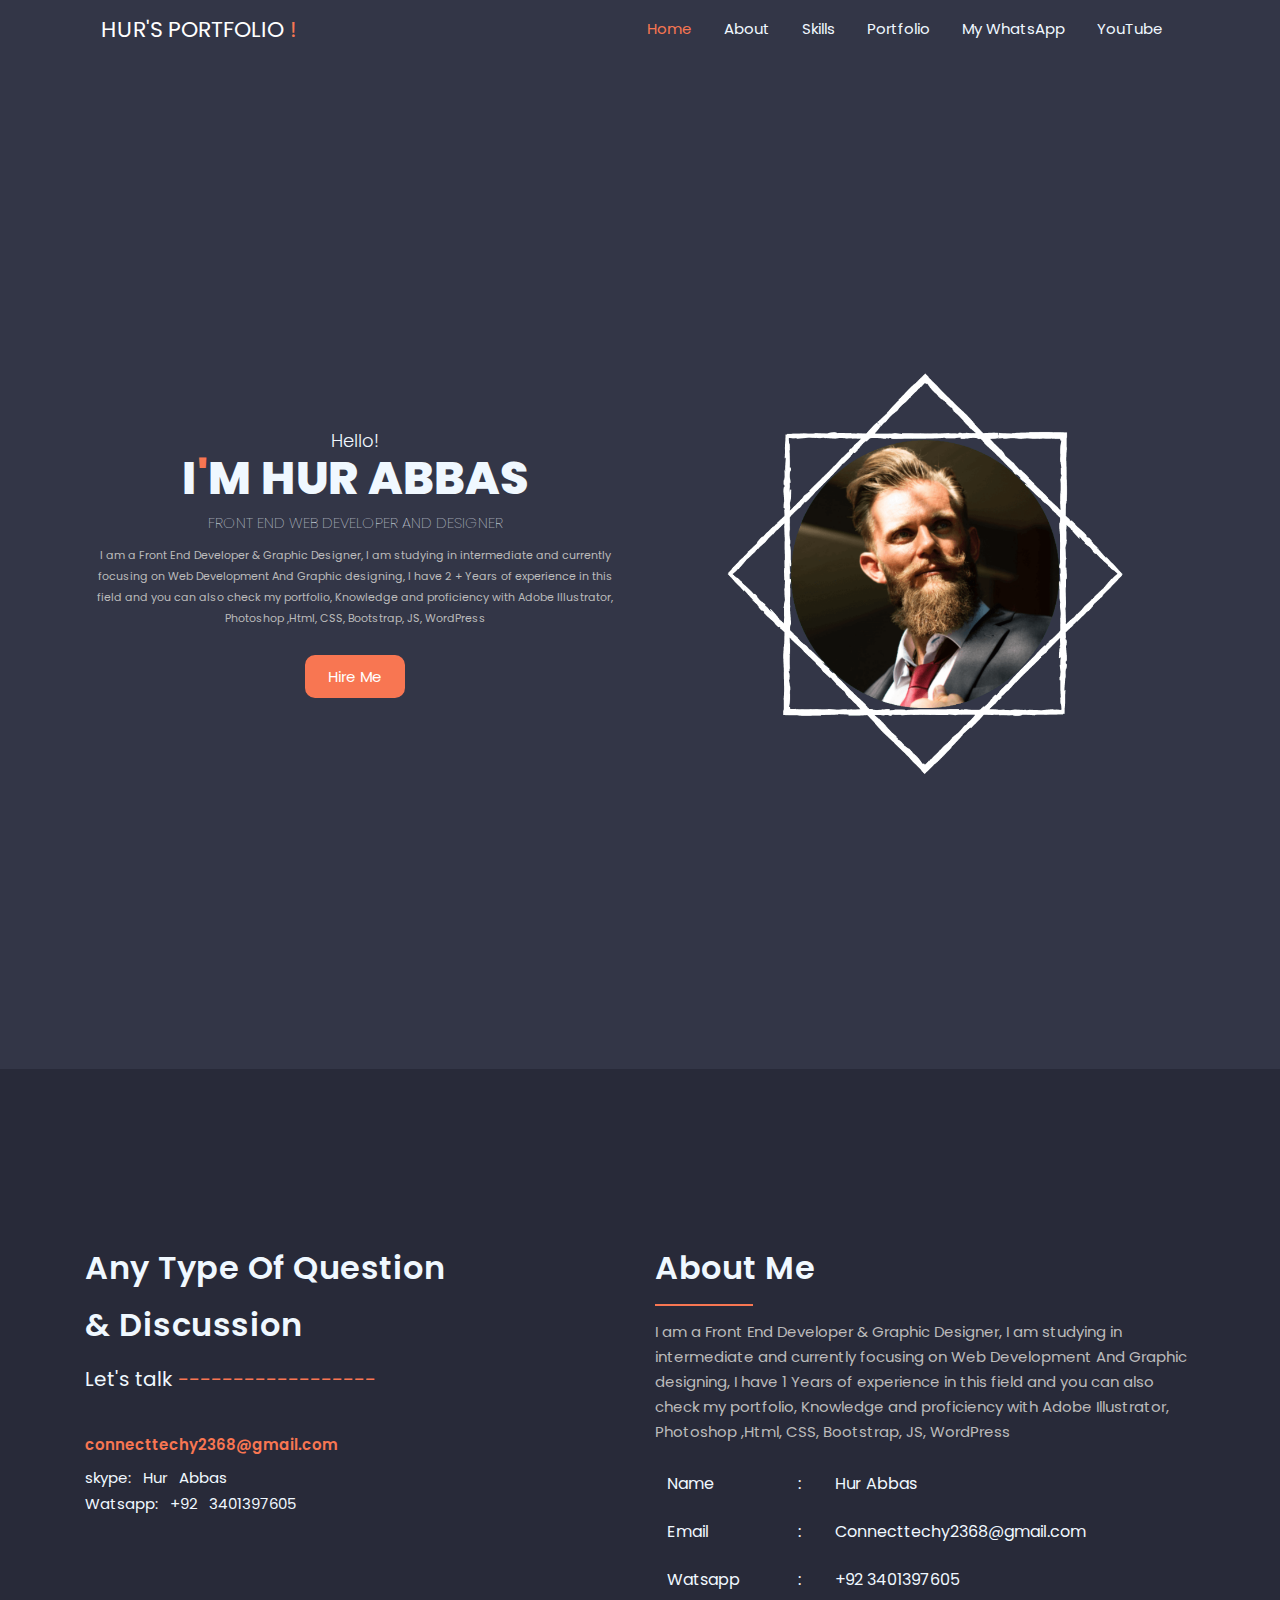
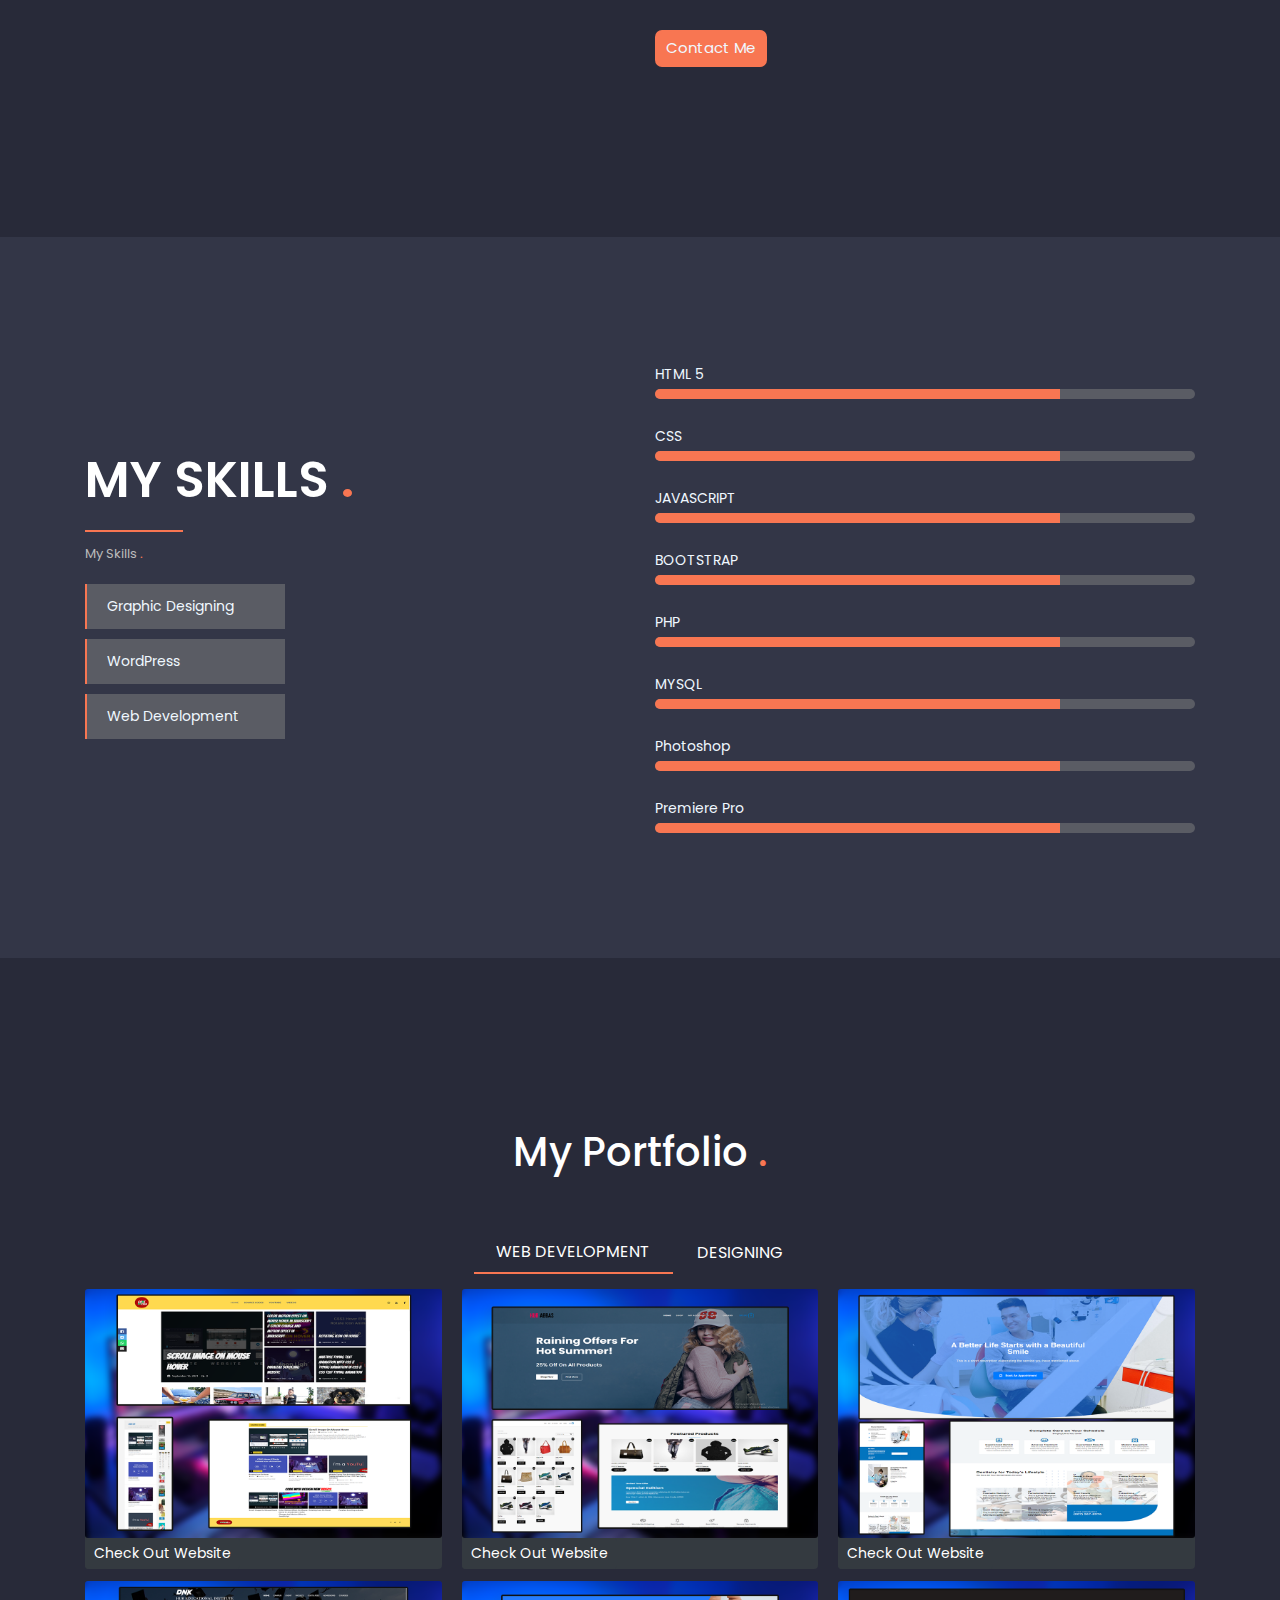
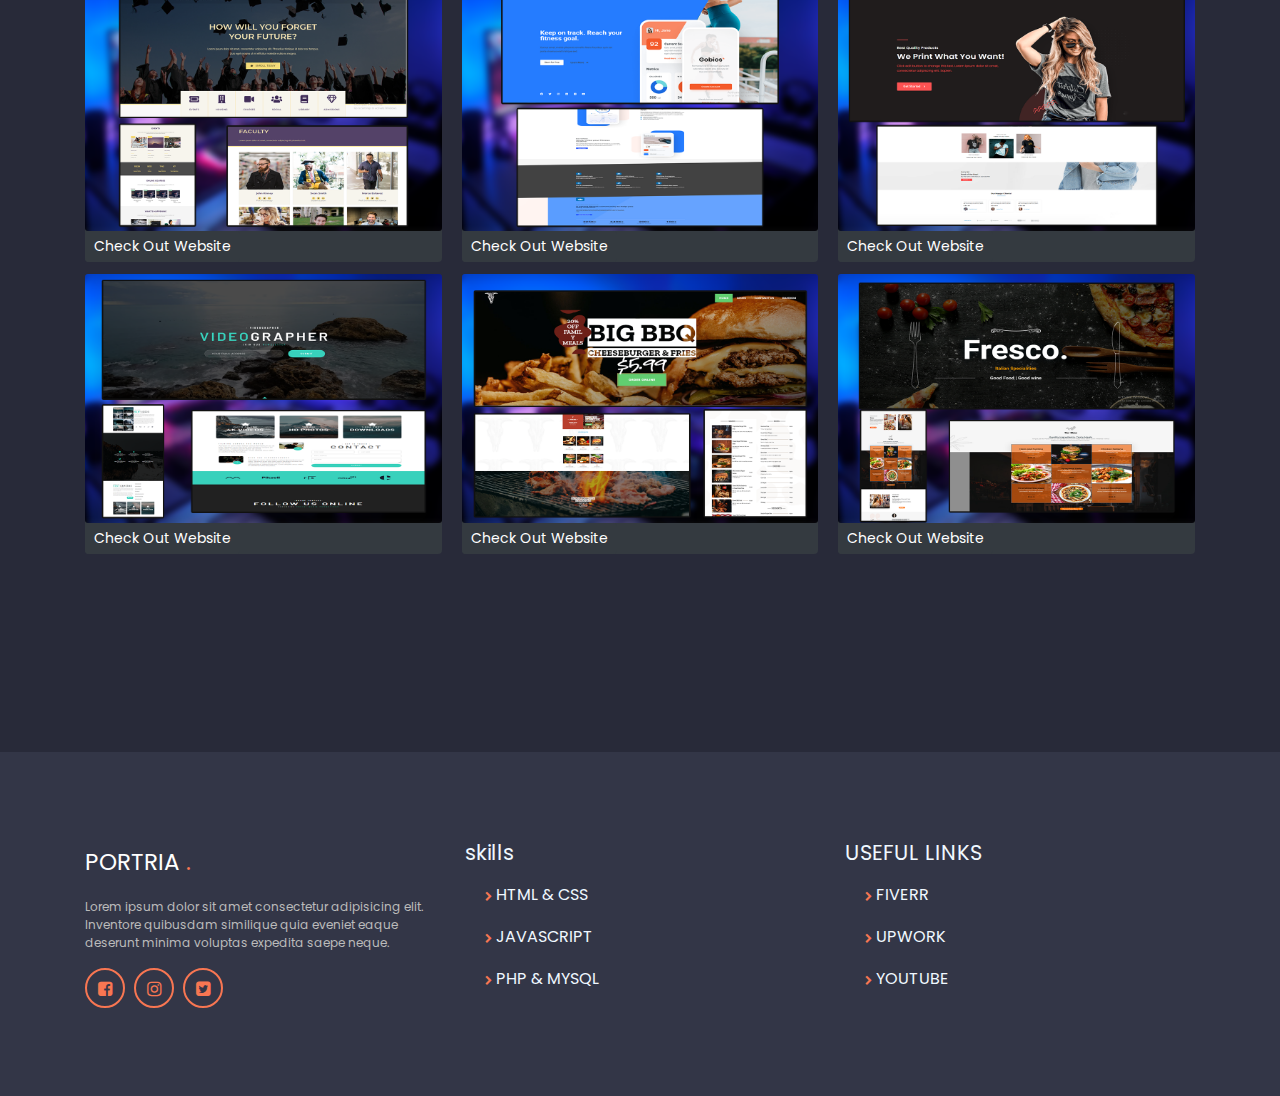
==== index.html @ 54cee2bf "Portfolio" ====
<!DOCTYPE html>
<html lang="en">

<head>
    <meta charset="UTF-8">
    <meta http-equiv="X-UA-Compatible" content="IE=edge">
    <meta name="viewport" content="width=device-width, initial-scale=1.0">
    <title>Portfolio Website || code with design</title>
    <!-- Latest compiled and minified CSS -->
    <link rel="stylesheet" href="https://maxcdn.bootstrapcdn.com/bootstrap/4.5.2/css/bootstrap.min.css">

    <!-- jQuery library -->
    <script src="https://ajax.googleapis.com/ajax/libs/jquery/3.5.1/jquery.min.js"></script>

    <!-- Popper JS -->
    <script src="https://cdnjs.cloudflare.com/ajax/libs/popper.js/1.16.0/umd/popper.min.js"></script>

    <!-- Latest compiled JavaScript -->
    <script src="https://maxcdn.bootstrapcdn.com/bootstrap/4.5.2/js/bootstrap.min.js"></script>

    <!-- font awesome -->
    <link rel="stylesheet" href="https://cdnjs.cloudflare.com/ajax/libs/font-awesome/4.7.0/css/font-awesome.min.css">

    <!-- animate.css -->
    <link rel="stylesheet" href="https://cdnjs.cloudflare.com/ajax/libs/animate.css/4.1.1/animate.min.css" />
    <!-- custom stylesheet -->
    <link rel="stylesheet" href="style/index.css">
</head>

<body>
    <!-- navigation bar -->
    <div class="container" id="navbar">
        <div class="nav_section">
            <nav class="navbar navbar-expand-lg navbar-light">
                <a class="navbar-brand text-white" href="#">
                    HUR'S PORTFOLIO <span>!</span>
                </a>
                <button class="navbar-toggler" style="border: none;" type="button" data-toggle="collapse"
                    data-target="#navbarSupportedContent" aria-controls="navbarSupportedContent" aria-expanded="false"
                    aria-label="Toggle navigation">
                    <i class="fa fa-bars text-white"></i>
                </button>

                <div class="collapse navbar-collapse" id="navbarSupportedContent">
                    <ul class="navbar-nav ml-auto">
                        <li class="nav-item active">
                            <a class="nav-link" href="#hero" style="color: #f87652 !important;">Home</a>
                        </li>
                        <li class="nav-item">
                            <a class="nav-link" href="#about">About</a>
                        </li>
                        <li class="nav-item">
                            <a class="nav-link" href="#skills">Skills</a>
                        </li>
                        <li class="nav-item">
                            <a class="nav-link" href="#portfolio">Portfolio</a>
                        </li>
                        <li class="nav-item">
                            <a class="nav-link" href="https://wa.link/i39t09">My WhatsApp</a>
                        </li>
                        <li class="nav-item">
                            <a class="nav-link" href="http://shorturl.at/jrFR4">YouTube</a>
                        </li>
                    </ul>
                </div>
            </nav>
        </div>
    </div>
    <!-- hero section -->
    <div class="hero_section" id="hero">
        <div class="container">
            <div class="row">
                <div class="col-lg-6 col-md-6 col-ms-12 col-xs-12">
                    <h3>Hello!</h3>
                    <h1>I<span style="color:#f87652;">'</span>M HUR ABBAS</h1>
                    <h2>FRONT END WEB DEVELOPER AND DESIGNER</h2>
                    <P>I am a Front End Developer &
                        Graphic Designer,
                        I am studying in intermediate and
                        currently focusing on Web
                        Development And Graphic
                        designing,
                        I have 2 + Years of experience in this
                        field and you can also check my
                        portfolio, Knowledge and
                        proficiency with Adobe Illustrator,
                        Photoshop ,Html, CSS, Bootstrap, JS,
                        WordPress</P>
                    <div class="btn-container">
                        <a href="https://wa.link/i39t09"> <button class="btn btn-light animate__animated">Hire Me</button></a>
                    </div>
                </div>
                <div class="col-lg-6 col-md-6 col-ms-12 col-xs-12">
                    <center>
                        <img src="hero-section.png" alt="">
                    </center>
                </div>
            </div>
        </div>
    </div>

    <!-- about section -->
    <div class="about_section" id="about">
        <div class="container">
            <div class="row">
                <div class="col-lg-6 col-md-6 col-ms-12 col-xs-12 col1tohide">
                    <h2 id="heading">Any Type Of Question<br>& Discussion</h2>
                    <div>
                        <h5 class="lets_talk">Let's talk <span style="color: #f87652;">------------------</span></h5>
                    </div>
                    <h4 id="info_gmail">connecttechy2368@gmail.com</h4>
                    <div class="contact_info">
                        <h5>skype: Hur Abbas</h5>
                        <h5>Watsapp: +92 3401397605</h5>
                    </div>
                </div>
                <div class="col-lg-6 col-md-6 col-ms-12 col-xs-12 about_me_right_section">
                    <h2 id="heading">About Me</h2>
                    <hr>
                    <p id="txt">I am a Front End Developer &
                        Graphic Designer,
                        I am studying in intermediate and
                        currently focusing on Web
                        Development And Graphic
                        designing,
                        I have 1 Years of experience in this
                        field and you can also check my
                        portfolio, Knowledge and
                        proficiency with Adobe Illustrator,
                        Photoshop ,Html, CSS, Bootstrap, JS,
                        WordPress</p>
                    <table class="table">
                        <tr>
                            <td>Name</td>
                            <td>:</td>
                            <td>Hur Abbas</td>
                        </tr>
                        <tr>
                            <td>Email</td>
                            <td>:</td>
                            <td>Connecttechy2368@gmail.com</td>
                        </tr>
                        <tr>
                            <td>Watsapp</td>
                            <td>:</td>
                            <td>+92 3401397605</td>
                        </tr>
                    </table>
                   <a href="https://wa.link/i39t09"><button class="btn btn-light btn-sm animate_animated">Contact Me</button> </a> 
                </div>
            </div>
        </div>
    </div>

    <!-- skills section -->
    <div class="skills_section" id="skills">
        <div class="container">
            <div class="row">
                <div class="col-lg-6 col-md-6 col-ms-12 col-xs-12 skills_section_left_section">
                    <h1 class="text-white" id="heading">MY SKILLS <span style="color:#f87652;">.</span></h1>
                    <hr>
                    <p>My Skills <span style="color: #f87652;">.</span>
                    </p>
                    <div class="social-media-icons">
                        <ul class="list-group">
                            <li class="list-group-item">
                                <a href="#">Graphic Designing</a>
                            </li>
                            <li class="list-group-item">
                                <a href="#">WordPress</a>
                            </li>
                            <li class="list-group-item">
                                <a href="#">Web Development</a>
                            </li>
                        </ul>
                    </div>

                </div>
                <div class="col-lg-6 col-md-6 col-ms-12 col-xs-12 skills_section_right_section">
                    <div>
                        <div class="each_skill">
                            <span>HTML 5</span>
                            <div class="progress">
                                <div class="progress-bar" role="progressbar" style="width: 75%" aria-valuenow="75"
                                    aria-valuemin="0" aria-valuemax="100"></div>
                            </div>
                        </div>
                        <div class="each_skill">
                            <span>CSS</span>
                            <div class="progress">
                                <div class="progress-bar" role="progressbar" style="width: 75%" aria-valuenow="75"
                                    aria-valuemin="0" aria-valuemax="100"></div>
                            </div>
                        </div>
                        <div class="each_skill">
                            <span>JAVASCRIPT</span>
                            <div class="progress">
                                <div class="progress-bar" role="progressbar" style="width: 75%" aria-valuenow="75"
                                    aria-valuemin="0" aria-valuemax="100"></div>
                            </div>
                        </div>
                        <div class="each_skill">
                            <span>BOOTSTRAP</span>
                            <div class="progress">
                                <div class="progress-bar" role="progressbar" style="width: 75%" aria-valuenow="75"
                                    aria-valuemin="0" aria-valuemax="100"></div>
                            </div>
                        </div>
                        <div class="each_skill">
                            <span>PHP</span>
                            <div class="progress">
                                <div class="progress-bar" role="progressbar" style="width: 75%" aria-valuenow="75"
                                    aria-valuemin="0" aria-valuemax="100"></div>
                            </div>
                        </div>
                        <div class="each_skill">
                            <span>MYSQL</span>
                            <div class="progress">
                                <div class="progress-bar" role="progressbar" style="width: 75%" aria-valuenow="75"
                                    aria-valuemin="0" aria-valuemax="100"></div>
                            </div>
                        </div>
                        <div class="each_skill">
                            <span>Photoshop</span>
                            <div class="progress">
                                <div class="progress-bar" role="progressbar" style="width: 75%" aria-valuenow="75"
                                    aria-valuemin="0" aria-valuemax="100"></div>
                            </div>
                        </div>
                        <div class="each_skill">
                            <span>Premiere Pro</span>
                            <div class="progress">
                                <div class="progress-bar" role="progressbar" style="width: 75%" aria-valuenow="75"
                                    aria-valuemin="0" aria-valuemax="100"></div>
                            </div>
                        </div>
                    </div>
                </div>
            </div>
        </div>
    </div>


  <!-- portfolio section -->
  <div class="portfolio-section" id="portfolio">
    <div class="container">
        <div class="row">
            <div class="col-lg-12 col-md-12 col-sm-12 col-xs-12">
                <h1 class="text-white text-center">My Portfolio <span style="color: #f87652;">.</span></h1>
            </div>
        </div>
        <div class="row mt-5">
            <div class="col-lg-12 col-md-12 col-sm-12 col-xs-12">
                <nav class="d-flex justify-content-center">
                    <div class="nav nav-tabs nav-fill" id="nav-tab" role="tablist">
                        <a class="nav-item nav-link active text-white" id="nav-home-tab" data-toggle="tab"
                            href="#nav-home" role="tab" aria-controls="nav-home" aria-selected="true">WEB DEVELOPMENT</a>
                        <a class="nav-item nav-link text-white" id="nav-profile-tab" data-toggle="tab"
                            href="#nav-profile" role="tab" aria-controls="nav-profile"
                            aria-selected="false">DESIGNING</a>
                    </div>
                </nav>
                <div class="tab-content py-3 px-3 px-sm-0" id="nav-tabContent">
                    <div class="tab-pane fade show active" id="nav-home" role="tabpanel"
                        aria-labelledby="nav-home-tab">
                        <div class="card-columns">
                            <div class="card border-0 padding-0">
                                <img src="cd.png" class="card-img img-fluid" alt="">
                                <a href="https://bit.ly/3AIPO5e"><button class="btn btn-port btn-dark btn-sm ">Check Out Website</button> </a> 
                            </div>
                            <div class="card border-0 padding-0">
                                <img src="el.png" class="card-img img-fluid" alt="">
                                <a href="https://bit.ly/39E6yi8"><button class="btn btn-port btn-dark btn-sm ">Check Out Website</button> </a> 
                            </div>
                            <div class="card border-0 padding-0">
                                <img src="pw.png" class="card-img img-fluid" alt="">
                                <a href="https://bit.ly/3zIbKfw "><button class="btn btn-port btn-dark btn-sm ">Check Out Website</button> </a> 
                            </div>
                            <div class="card border-0 padding-0">
                                <img src="ec.png" class="card-img img-fluid" alt="">
                                <a href="https://bit.ly/3EKACXA"><button class="btn btn-port btn-dark btn-sm ">Check Out Website</button> </a> 
                            </div>
                            <div class="card border-0 padding-0">
                                <img src="ma.png" class="card-img img-fluid" alt="">
                                <a href="https://bit.ly/39Fl2OS "><button class="btn btn-port btn-dark btn-sm ">Check Out Website</button> </a> 
                            </div>
                            <div class="card border-0 padding-0">
                                <img src="res1.png" class="card-img img-fluid" alt="">
                                <a href="https://bit.ly/2WdJxQ3"><button class="btn btn-port btn-dark btn-sm ">Check Out Website</button> </a> 
                            </div>
                            <div class="card border-0 padding-0">
                                <img src="dc.png" class="card-img img-fluid" alt="">
                                <a href="https://bit.ly/3AHbcHW"><button class="btn btn-port btn-dark btn-sm ">Check Out Website</button> </a> 
                            </div>
                            <div class="card border-0 padding-0">
                                <img src="pc.png" class="card-img img-fluid" alt="">
                                <a href="https://bit.ly/3i5nNxe"><button class="btn btn-port btn-dark btn-sm ">Check Out Website</button> </a> 
                            </div>
                            <div class="card border-0 padding-0">
                                <img src="res2i.png" class="card-img img-fluid" alt="">
                                <a href="https://bit.ly/3u8ZseY"><button class="btn btn-dark btn-sm ">Check Out Website</button> </a> 
                            </div>
                            <!-- <div class="card border-0 padding-0">
                                <img src="/Images/portfolio/10.png" class="card-img img-fluid" alt="">
                            </div> -->
                        </div>
                    </div>
                    <div class="tab-pane fade" id="nav-profile" role="tabpanel" aria-labelledby="nav-profile-tab">
                        <div class="card-columns">
                            <div class="card border-0 padding-0">
                                <img src="/1.png" class="card-img img-fluid"
                                    alt="">
                            </div>
                            <div class="card border-0 padding-0">
                                <img src="/2.png" class="card-img img-fluid"
                                alt="">
                            </div>
                            <div class="card border-0 padding-0">
                                <img src="/3.png" class="card-img img-fluid"
                                alt="">
                            </div>
                            <div class="card border-0 padding-0">
                                <img src="/4.png" class="card-img img-fluid"
                                alt="">
                            </div>
                            <div class="card border-0 padding-0">
                                <img src="/5.png" class="card-img img-fluid"
                                alt="">
                            </div>
                            <div class="card border-0 padding-0">
                                <img src="/6.png" class="card-img img-fluid"
                                alt="">
                            </div>
                            <div class="card border-0 padding-0">
                                <img src="/7.png" class="card-img img-fluid"
                                alt="">
                            </div>
                            <div class="card border-0 padding-0">
                                <img src="/8.png" class="card-img img-fluid"
                                alt="">
                            </div>
                            <div class="card border-0 padding-0">
                                <img src="/9.png" class="card-img img-fluid"
                                alt="">
                            </div>
                            <div class="card border-0 padding-0">
                                <img src="/10.png" class="card-img img-fluid"
                                alt="">
                            </div>
                            <div class="card border-0 padding-0">
                                <img src="/11.png" class="card-img img-fluid"
                                alt="">
                            </div>
                            <div class="card border-0 padding-0">
                                <img src="/12.png" class="card-img img-fluid"
                                alt="">
                            </div>
                            <div class="card border-0 padding-0">
                                <img src="/13.png" class="card-img img-fluid"
                                alt="">
                            </div>
                            <div class="card border-0 padding-0">
                                <img src="/14.png" class="card-img img-fluid"
                                alt="">
                            </div>
                            <div class="card border-0 padding-0">
                                <img src="/15.png" class="card-img img-fluid"
                                alt="">
                            </div>
                            <div class="card border-0 padding-0">
                                <img src="/16.png" class="card-img img-fluid"
                                alt="">
                            </div>
                            <div class="card border-0 padding-0">
                                <img src="/17.png" class="card-img img-fluid"
                                alt="">
                            </div>
                            <div class="card border-0 padding-0">
                                <img src="/18.png" class="card-img img-fluid"
                                alt="">
                            </div>
                            <div class="card border-0 padding-0">
                                <img src="/19 (1).png" class="card-img img-fluid"
                                alt="">
                            </div>
                            <div class="card border-0 padding-0">
                                <img src="/19 (2).png" class="card-img img-fluid"
                                alt="">
                            </div>
                            <div class="card border-0 padding-0">
                                <img src="/19 (3).png" class="card-img img-fluid"
                                alt="">
                            </div>
                            <div class="card border-0 padding-0">
                                <img src="/19 (4).png" class="card-img img-fluid"
                                alt="">
                            </div>
                            <div class="card border-0 padding-0">
                                <img src="/19 (5).png" class="card-img img-fluid"
                                alt="">
                            </div>
                            <div class="card border-0 padding-0">
                                <img src="/19 (6).png" class="card-img img-fluid"
                                alt="">
                            </div>
                            <div class="card border-0 padding-0">
                                <img src="/19 (7).png" class="card-img img-fluid"
                                alt="">
                            </div>
                            <div class="card border-0 padding-0">
                                <img src="/19 (8).png" class="card-img img-fluid"
                                alt="">
                            </div>
                            <div class="card border-0 padding-0">
                                <img src="/19 (8).png" class="card-img img-fluid"
                                alt="">
                            </div>
                            <div class="card border-0 padding-0">
                                <img src="/19 (9).png" class="card-img img-fluid"
                                alt="">
                            </div>
                            <div class="card border-0 padding-0">
                                <img src="/20 (1).png" class="card-img img-fluid"
                                alt="">
                            </div>
                            <div class="card border-0 padding-0">
                                <img src="/20 (2).png" class="card-img img-fluid"
                                alt="">
                            </div>
                            <div class="card border-0 padding-0">
                                <img src="/20 (3).png" class="card-img img-fluid"
                                alt="">
                            </div>
                            <div class="card border-0 padding-0">
                                <img src="/20 (4).png" class="card-img img-fluid"
                                alt="">
                            </div>
                            <div class="card border-0 padding-0">
                                <img src="/20 (5).png" class="card-img img-fluid"
                                alt="">
                            </div>
                            <div class="card border-0 padding-0">
                                <img src="/20 (6).png" class="card-img img-fluid"
                                alt="">
                            </div>
                            <div class="card border-0 padding-0">
                                <img src="/20 (7).png" class="card-img img-fluid"
                                alt="">
                            </div>
                            <div class="card border-0 padding-0">
                                <img src="/20 (8).png" class="card-img img-fluid"
                                alt="">
                            </div>
                            <div class="card border-0 padding-0">
                                <img src="/20 (9).png" class="card-img img-fluid"
                                alt="">
                            </div>
                            <div class="card border-0 padding-0">
                                <img src="/21 (1).png" class="card-img img-fluid"
                                alt="">
                            </div>
                            <div class="card border-0 padding-0">
                                <img src="/21 (2).png" class="card-img img-fluid"
                                alt="">
                            </div>
                            <div class="card border-0 padding-0">
                                <img src="/21 (3).png" class="card-img img-fluid"
                                alt="">
                            </div>
                            <div class="card border-0 padding-0">
                                <img src="/21 (4).png" class="card-img img-fluid"
                                alt="">
                            </div>
                            <div class="card border-0 padding-0">
                                <img src="/21 (5).png" class="card-img img-fluid"
                                alt="">
                            </div>
                            <div class="card border-0 padding-0">
                                <img src="/21 (6).png" class="card-img img-fluid"
                                alt="">
                            </div>
                            <div class="card border-0 padding-0">
                                <img src="/I22 (1).png" class="card-img img-fluid"
                                alt="">
                            </div>
                            <div class="card border-0 padding-0">
                                <img src="/22 (2).png" class="card-img img-fluid"
                                alt="">
                            </div>
                            <div class="card border-0 padding-0">
                                <img src="/22 (3).png" class="card-img img-fluid"
                                alt="">
                            </div>
                            <div class="card border-0 padding-0">
                                <img src="/22 (4).png" class="card-img img-fluid"
                                alt="">
                            </div>
                            <div class="card border-0 padding-0">
                                <img src="/22 (5).png" class="card-img img-fluid"
                                alt="">
                            </div>
                            <div class="card border-0 padding-0">
                                <img src="/22 (6).png" class="card-img img-fluid"
                                alt="">
                            </div>
                            <div class="card border-0 padding-0">
                                <img src="/22 (7).png" class="card-img img-fluid"
                                alt="">
                            </div>
                            <div class="card border-0 padding-0">
                                <img src="/22 (8).png" class="card-img img-fluid"
                                alt="">
                            </div>
                            
                        </div>
                    </div>
                </div>
            </div>
        </div>
    </div>
</div>

    <!-- footer section -->
    <div class="footer-area" id="footer">
        <div class="container">
            <div class="row py-5">
                <div class="logo-area col-lg-4 col-md-4 col-sm-12 col-xs-12">
                    <a href="#" class="navbar-brand text-white">
                        PORTRIA <span style="color: #f87652;">.</span>
                    </a>
                    <p>Lorem ipsum dolor sit amet consectetur adipisicing elit. Inventore quibusdam similique quia
                        eveniet eaque deserunt minima voluptas expedita saepe neque.</p>
                    <div class="links">
                        <i class="fa fa-facebook-square animate_animated"></i>
                        <i class="fa fa-instagram px-1 animate_animated"></i>
                        <i class="fa fa-twitter-square animate_animated"></i>
                    </div>
                </div>
                <div class="col-lg-4 col-md-4 col-sm-12 col-xs-12 column">
                    <h4 class="heading">skills</h4>
                    <ul class="list-group">
                        <li class="list-group-item border-0 bg-transparent">
                            <i class="fa fa-chevron-right"></i><span> HTML & CSS</span>
                        </li>
                        <li class="list-group-item border-0 bg-transparent">
                            <i class="fa fa-chevron-right"></i><span> JAVASCRIPT</span>
                        </li>
                        <li class="list-group-item border-0 bg-transparent">
                            <i class="fa fa-chevron-right"></i><span> PHP & MYSQL</span>
                        </li>
                    </ul>
                </div>
                <div class="col-lg-4 col-md-4 col-sm-12 col-xs-12 column">
                    <h4 class="heading">USEFUL LINKS</h4>
                    <ul class="list-group">
                        <li class="list-group-item border-0 bg-transparent">
                            <i class="fa fa-chevron-right"></i><span> FIVERR</span>
                        </li>
                        <li class="list-group-item border-0 bg-transparent">
                            <i class="fa fa-chevron-right"></i><span> UPWORK</span>
                        </li>
                        <li class="list-group-item border-0 bg-transparent">
                            <i class="fa fa-chevron-right"></i><span> YOUTUBE</span>
                        </li>
                    </ul>
                </div>
            </div>
        </div>
    </div>


    <!-- particle.js not working solution -->
    <div id="particles-js"></div>
    <script src="https://cdn.jsdelivr.net/particles.js/2.0.0/particles.min.js"></script>
    <script>
        particlesJS.load('particles-js', 'particles.json',
            function () {
                console.log('particles.json loaded...')
            })
    </script>


    <script src="js/app.js"></script>
    <script src="js/particles.js"></script>

</body>

</html>




<!-- https://bit.ly/39E6yi8 (educational Website)
https://bit.ly/2WdJxQ3 (resturant website) {admin - admin)
https://bit.ly/3ALw4Oc (social networking site) (admin -admin)
https://bit.ly/3AIPO5e (code with design blog) (Admin-HurKiWebsiteCodeWithDesign)
https://bit.ly/3EKACXA (ecommerce website) (AdminEcommerce-AdminEcommerce)
https://bit.ly/3u8ZseY (italian Resturant) (Admin-AdminProjects)
https://bit.ly/3i5nNxe (print company) (Admin-AdminProjects)
https://bit.ly/39Fl2OS (mobile app website) (Admin-AdminProjects)
https://bit.ly/3zIbKfw (video graphy website) (Admin-AdminProjects)
https://bit.ly/3AHbcHW (dental website)    (Admin-AdminProjects) -->
---- style/index.css ----
@import url('https://fonts.googleapis.com/css2?family=Poppins:wght@300;400;500;600;700;800;900&display=swap');
:root{
    --background-color:#333647;
    --pink-color: #f87652;
    --secondary-color:#bbbbbb;
    --bg-color-of-list-skill-section:#81818180;
}
*{
    font-family: 'Poppins', sans-serif;
    scroll-behavior: smooth;
}
body{
    background-color: var(--background-color) !important;
}
h1,h2,h3,h4,h5,h6,p,span,td,a{
    cursor: pointer;
}
canvas.particles-js-canvas-el{
    position: absolute;
    height: 100% !important;
    width: 100%;
    top: 0;
    right: 0;
    left: 0;
    z-index: -1000;
    margin: 0px;
}
/* navigation bar */
.nav_section .navbar-brand{
      font-size: 22px;
}
.nav_section .navbar-brand span{
    color: var(--pink-color);
}
.nav_section .navbar-nav li{
    margin: 0px 8px;
}
.nav_section .navbar-nav li a{
    color: aliceblue !important;
    font-size: 15px;
}
.nav_section .navbar-nav .nav-link::before{
    content: "";
    width: 0px;
    height: 0px;
    background-color: aliceblue;
    position: absolute;
    bottom: 7px;
    transition: 0.5s;
}
.nav_section .navbar-nav .nav-link:hover::before{
    content: "";
    height: 2px;
    width: 17px;
    background-color: aliceblue;
    bottom: 7px;
    position: absolute;
}

/* hero section */
.hero_section .row{
    display: flex;
    align-items: center;
    height: 100vh;
}
.hero_section .row h1,h2,h3,h4,p{
    color: aliceblue;
}
.hero_section .row h3{
    font-size: 19px;
    font-weight: 300;
    margin-bottom: 15px;
}
.hero_section .row h3::after{
    content: "";
    position: absolute;
    text-align: center;
    top: 10px;
    width: 90px;
    height: 2px;
    background-color: aliceblue;
    margin-left: 6px;
}
.hero_section .row h1{
    font-size: 65px;
    font-weight: 800;
}
.hero_section .row h2{
    font-size: 20px;
    font-weight: 100;
    margin: 8px 0px;
}
.hero_section .row p{
    font-size: 13px;
    margin-top: 13px;
    line-height: 21px;
    color:  var(--secondary-color);
}
.hero_section .row button{
    border-radius: 10px;
    font-size: 19px;
    color: #fff;
    background-color: var(--pink-color);
    border: 3px solid var(--pink-color);
    width: 113px;
    font-family: 'poppins',sans-serif;
    margin-top: 10px;
}
.hero_section .row button:hover{
    animation: swing;
    animation-duration: 0.5s;
    background-color: aliceblue;
    color: black;
    border-color: aliceblue;
}
.hero_section .row img{
    width: 80%;
}

@media (max-width:1200px) and (min-width:993px){
    .hero_section .row h1{
        font-size: 58px;
    }
}
@media (max-width:993px) and (min-width:763px){
    .hero_section .row h1{
        font-size: 42px;
    }
    .hero_section .row h2{
        font-size: 15px;
    }
    .hero_section .row p{
        font-size: 11px;
    }
    .hero_section .row h3{
        font-size: 15px;
    }
    .hero_section .row button{
        font-size:15px;
    }
}
@media (max-width:763px) and (min-width:500px){
    .hero_section{
        margin: 55px 0px;
    }
    .hero_section .row h1{
        font-size: 46px;
        text-align: center;
    }
    .hero_section .row h2{
        font-size: 15px;
        text-align: center;
    }
    .hero_section .row p{
        font-size: 11px;
        text-align: center;
    }
    .hero_section .btn-container{
        justify-content: center;
        text-align: center;
    }
    .hero_section .row h3{
        font-size: 18px;
        text-align: center;
        margin-bottom: 0px;
    }
    .hero_section .row h3::after{
        width: 0px;
    }
    .hero_section .btn-container button{
        width:100px;
        height: 43px;
        font-size: 15px ;
        text-align: center;
    }
    .hero_section img{
        width: 60%;
        margin-top: 20px;
    }
}
    .hero_section{
        margin: 55px 0px;
    }
    .hero_section .row h1{
        font-size: 46px;
        text-align: center;
    }
    .hero_section .row h2{
        font-size: 15px;
        text-align: center;
    }
    .hero_section .row p{
        font-size: 11px;
        text-align: center;
    }
    .hero_section .btn-container{
        justify-content: center;
        text-align: center;
    }
    .hero_section .row h3{
        font-size: 18px;
        text-align: center;
        margin-bottom: 0px;
    }
    .hero_section .row h3::after{
        width: 0px;
    }
    .hero_section .btn-container button{
        width:100px;
        height: 43px;
        font-size: 15px ;
        text-align: center;
    }
    .hero_section img{
        width: 60%;
        margin-top: 20px;
    }


/* about us section */
.about_section{
    background-color: #282a39;
    padding: 170px 0px;
}
.about_section #heading{
    font-weight: 600;
    font-size: 2rem;
    letter-spacing: 0.5px;
    line-height: 57px;
}
.about_section .lets_talk{
    color: aliceblue;
    font-weight: 400;
    margin-top: 14px;
}
.about_section #info_gmail{
    font-weight: 600;
    font-size: 15px;
    color: var(--pink-color);
    margin-top: 45px;
    word-spacing: 6px;
}
.about_section .contact_info{
    margin-top:15px;
}
.about_section .contact_info h5{
    color: aliceblue;
    font-size: 15px;
    font-weight: 400;
    word-spacing: 8px;
}
.about_section .about_me_right_section #txt{
    font-size: 15px;
    margin-top: 13px;
    line-height: 25px;
    color: var(--secondary-color);
}
.about_section .about_me_right_section hr{
    margin: 0px;
    border: 0.5px solid var(--pink-color);
    width: 6rem;
}
.about_section .about_me_right_section table td{
    border: none;
    color: aliceblue;
}
.about_section .about_me_right_section button{
    border-radius: 7px;
    font-size: 15px;
    color: aliceblue;
    background-color: var(--pink-color);
    border: 3px solid var(--pink-color);
    font-family: 'poppins',sans-serif;
    margin-top: 10px;
}
.about_section .about_me_right_section button:hover{
    animation: swing;
    animation-duration: 0.5s;
}
@media (max-width:993px) and (min-width:500px){
.about_section .about_me_right_section #txt{
    font-size: 12px;
}
.col1tohide{
    display: none;
}
.about_section #heading{
    font-size: 27px !important;
}
}
@media (max-width:500px) and (min-width:200px){
    .about_section .about_me_right_section{
        padding-top: 20px;
    }
    .col1tohide{
        display: none;
    }
}

/* SKILLS SECTION */
.skills_section{
    padding: 100px 0px;
}
.skills_section_left_section{
display: flex;
flex-direction: column;
justify-content: center;
}
.skills_section #heading{
    font-size: 50px;
    font-weight: 600;
}
.skills_section hr{
    border: 0.5px solid var(--pink-color);
    width:6rem;
    margin: 12px 0px;
}
.skills_section p{
    color: var(--secondary-color);
    font-size: 13px;
}
.skills_section .social-media-icons .list-group-item{
    border: none;
    color: aliceblue;
    border-left: 2px solid var(--pink-color);
    border-radius: 0px;
    margin: 5px 0px;
    width: 200px;
    background: var(--bg-color-of-list-skill-section);
    font-size: 14px
}
.skills_section .social-media-icons .list-group-item a{
    transition: 0.5s;
    color: aliceblue;
    text-decoration: none;
}
.skills_section .social-media-icons .list-group-item:hover a{
    margin-left: 10px;
}
.skills_section_right_section .each_skill{
margin: 25px 0px;
}
.skills_section_right_section .each_skill span{
     color: aliceblue;
     font-size: 14px;
}
.skills_section_right_section .each_skill .progress{
    background-color: var(--bg-color-of-list-skill-section);
    border-radius: 100px;
    margin-top: 3px;
    height: 10px;
}
.skills_section_right_section .each_skill .progress-bar{
    background: var(--pink-color);
    color: transparent;
}

/* portfolio section */

.portfolio-section{
    background: #282a39;
    padding: 170px 0px;
}
/* .card-img{
    width: 100%;
    height: 100%;
}
.wordpress-card-img{
    width: 100%;
    height: 100%;
} */
.portfolio-section .nav-tabs{
     border: none;
     width: 30%;
     text-align: center;
}
.portfolio-section .nav-tabs .nav-link.active{
    border: none;
    color: #bbbbbb;
    border-bottom:2px solid var(--pink-color) !important;
    background: transparent;
}
.portfolio-section .nav-tabs .nav-link.active:hover{
    border-bottom: 2px solid var(--pink-color) !important;
}
.portfolio-section .nav-tabs .nav-item.show .nav-link{
     font-weight: 400;
     font-size: 14px;
     background: transparent !important;
}
.portfolio-section .nav-tabs .nav-link:hover{
    border: none;
}
.card:hover {
    box-shadow: 5px 5px 5px #111;
}
.card{
    background-color: #343a40;
}
.porta{
    text-align: center;
}
/* .btn-light {
    background: none;
    border: none;
    color: #f0f0f0;
    text-align: center;
    align-items: center;
    justify-content: center;
} */
/* .btn-port{
    background: #111;
    color: #bbbbbb;
    align-items: center;
} */
/* footer area */
.footer-area{
    /* background: #282a39; */
    color: #f87652;
    padding: 40px 0px;
}
.footer-area .navbar-brand{
    font-size: 23px;
}
.footer-area p{
    margin-top: 13px;
    color: var(--secondary-color);
    font-size: 12px;
}
.footer-area .logo-area .fa{
    color: #f87652;
    border:2px solid var(--pink-color) ;
    font-size: 17px !important;
    padding: 10px;
    height: 40px;
    width: 40px;
    display: inline-block;
    text-align: center;
    justify-content: center;
    border-radius: 100%;
    margin-right: 5px;
}
.footer-area .logo-area .fa:hover{
    animation: swing;
    animation-duration: 0.5s;
    color: aliceblue;
}
.footer-area .row .column .heading{
    font-weight: 400 !important;
    font-size: 21px;
    color: aliceblue;
}
.footer-area .list-group-item{
    margin: -3px 0px;
    color: aliceblue !important;
    transition: 0.5s !important;
}
.footer-area .list-group-item:hover i{
    padding-right: 10px;
}
.footer-area .list-group-item i{
    font-size: 10px;
    transition: 0.5s;
    color: var(--pink-color);
}
@media (max-width:767px) and (min-width:500px){
    .footer-area .links{
        margin-bottom:30px;
    }
    .footer-area .row .column .heading{
        font-size:17px !important ;
    }
    .portfolio-section .list-group .list-group-item{
        font-size: 14px;
    }
}
@media (max-width:750px) and (min-width:200px){
.footer-area .column{
   padding-top: 20px;
}
}
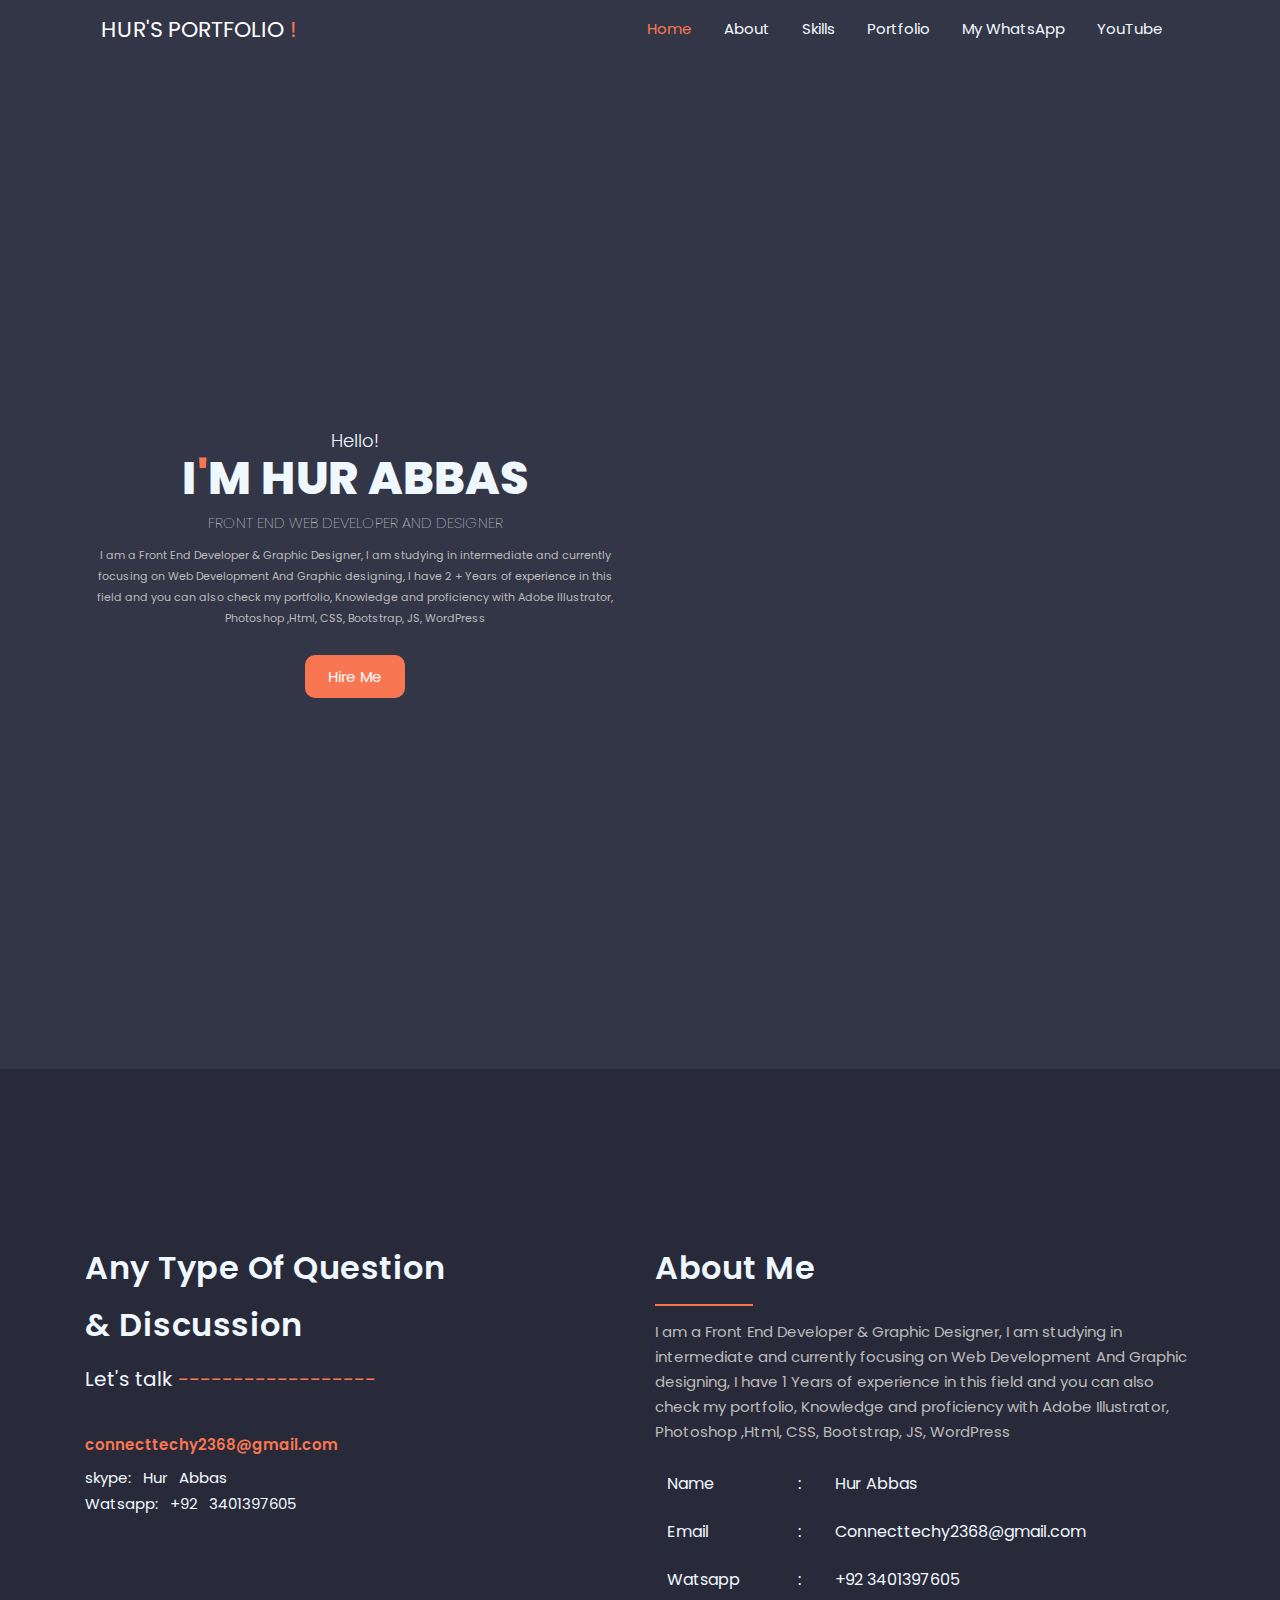
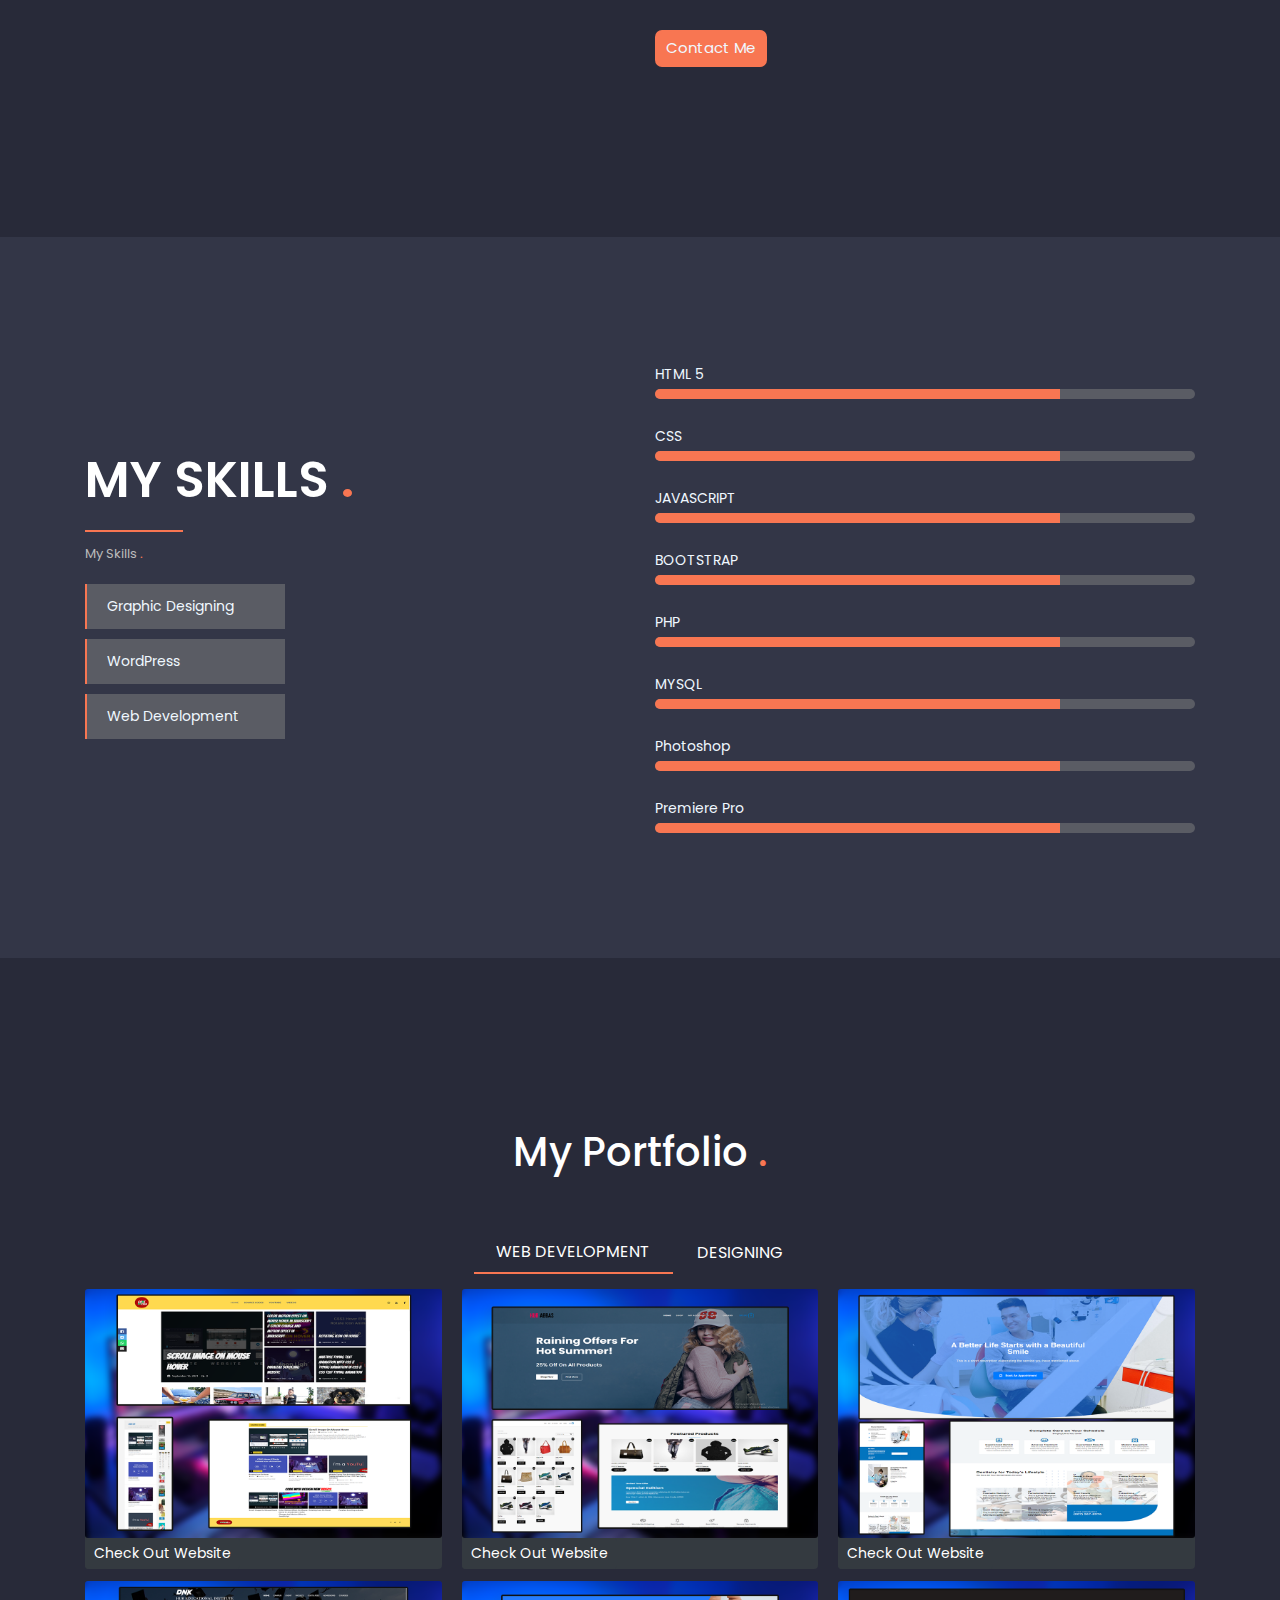
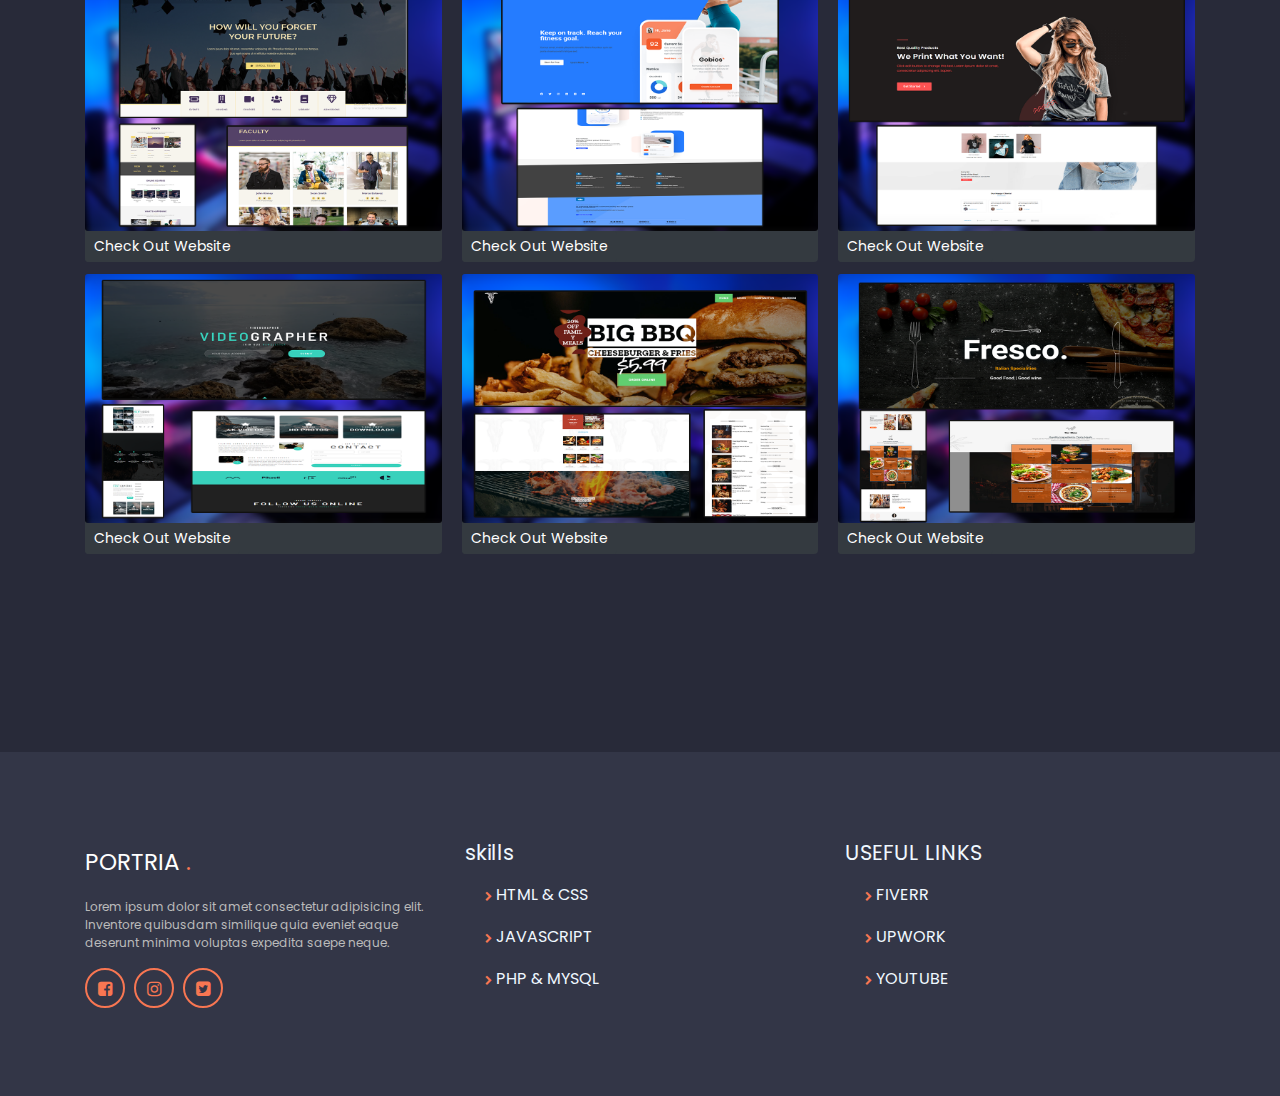
==== commit f3f9c3a8: "Update index.html" ====
--- a/index.html
+++ b/index.html
@@ -92,7 +92,7 @@
                 </div>
                 <div class="col-lg-6 col-md-6 col-ms-12 col-xs-12">
                     <center>
-                        <img src="hero-section.png" alt="">
+                        <img src="https://scontent.fkhi2-3.fna.fbcdn.net/v/t39.30808-6/245306645_231405742355826_7277214807093224316_n.jpg?_nc_cat=102&ccb=1-5&_nc_sid=09cbfe&_nc_eui2=AeETuvW9rCE1WDTW6KInLqsPJPOjDDzRbLIk86MMPNFssumzaK3jQdVRKxJEPSmAsBUX6ax2m_JRzceKOOkb-Yss&_nc_ohc=wP5BB7i_BecAX-7AQTF&_nc_ht=scontent.fkhi2-3.fna&oh=00_AT8yOnC5-wAOr0VDKpiddwevECTddUExmyaISMNEtpijGQ&oe=61E6269F" alt="">
                     </center>
                 </div>
             </div>
@@ -308,207 +308,207 @@
                     <div class="tab-pane fade" id="nav-profile" role="tabpanel" aria-labelledby="nav-profile-tab">
                         <div class="card-columns">
                             <div class="card border-0 padding-0">
-                                <img src="/1.png" class="card-img img-fluid"
+                                <img src="1.png" class="card-img img-fluid"
                                     alt="">
                             </div>
                             <div class="card border-0 padding-0">
-                                <img src="/2.png" class="card-img img-fluid"
-                                alt="">
-                            </div>
-                            <div class="card border-0 padding-0">
-                                <img src="/3.png" class="card-img img-fluid"
-                                alt="">
-                            </div>
-                            <div class="card border-0 padding-0">
-                                <img src="/4.png" class="card-img img-fluid"
-                                alt="">
-                            </div>
-                            <div class="card border-0 padding-0">
-                                <img src="/5.png" class="card-img img-fluid"
-                                alt="">
-                            </div>
-                            <div class="card border-0 padding-0">
-                                <img src="/6.png" class="card-img img-fluid"
-                                alt="">
-                            </div>
-                            <div class="card border-0 padding-0">
-                                <img src="/7.png" class="card-img img-fluid"
-                                alt="">
-                            </div>
-                            <div class="card border-0 padding-0">
-                                <img src="/8.png" class="card-img img-fluid"
-                                alt="">
-                            </div>
-                            <div class="card border-0 padding-0">
-                                <img src="/9.png" class="card-img img-fluid"
-                                alt="">
-                            </div>
-                            <div class="card border-0 padding-0">
-                                <img src="/10.png" class="card-img img-fluid"
-                                alt="">
-                            </div>
-                            <div class="card border-0 padding-0">
-                                <img src="/11.png" class="card-img img-fluid"
-                                alt="">
-                            </div>
-                            <div class="card border-0 padding-0">
-                                <img src="/12.png" class="card-img img-fluid"
-                                alt="">
-                            </div>
-                            <div class="card border-0 padding-0">
-                                <img src="/13.png" class="card-img img-fluid"
-                                alt="">
-                            </div>
-                            <div class="card border-0 padding-0">
-                                <img src="/14.png" class="card-img img-fluid"
-                                alt="">
-                            </div>
-                            <div class="card border-0 padding-0">
-                                <img src="/15.png" class="card-img img-fluid"
-                                alt="">
-                            </div>
-                            <div class="card border-0 padding-0">
-                                <img src="/16.png" class="card-img img-fluid"
-                                alt="">
-                            </div>
-                            <div class="card border-0 padding-0">
-                                <img src="/17.png" class="card-img img-fluid"
-                                alt="">
-                            </div>
-                            <div class="card border-0 padding-0">
-                                <img src="/18.png" class="card-img img-fluid"
-                                alt="">
-                            </div>
-                            <div class="card border-0 padding-0">
-                                <img src="/19 (1).png" class="card-img img-fluid"
-                                alt="">
-                            </div>
-                            <div class="card border-0 padding-0">
-                                <img src="/19 (2).png" class="card-img img-fluid"
-                                alt="">
-                            </div>
-                            <div class="card border-0 padding-0">
-                                <img src="/19 (3).png" class="card-img img-fluid"
-                                alt="">
-                            </div>
-                            <div class="card border-0 padding-0">
-                                <img src="/19 (4).png" class="card-img img-fluid"
-                                alt="">
-                            </div>
-                            <div class="card border-0 padding-0">
-                                <img src="/19 (5).png" class="card-img img-fluid"
-                                alt="">
-                            </div>
-                            <div class="card border-0 padding-0">
-                                <img src="/19 (6).png" class="card-img img-fluid"
-                                alt="">
-                            </div>
-                            <div class="card border-0 padding-0">
-                                <img src="/19 (7).png" class="card-img img-fluid"
-                                alt="">
-                            </div>
-                            <div class="card border-0 padding-0">
-                                <img src="/19 (8).png" class="card-img img-fluid"
-                                alt="">
-                            </div>
-                            <div class="card border-0 padding-0">
-                                <img src="/19 (8).png" class="card-img img-fluid"
-                                alt="">
-                            </div>
-                            <div class="card border-0 padding-0">
-                                <img src="/19 (9).png" class="card-img img-fluid"
-                                alt="">
-                            </div>
-                            <div class="card border-0 padding-0">
-                                <img src="/20 (1).png" class="card-img img-fluid"
-                                alt="">
-                            </div>
-                            <div class="card border-0 padding-0">
-                                <img src="/20 (2).png" class="card-img img-fluid"
-                                alt="">
-                            </div>
-                            <div class="card border-0 padding-0">
-                                <img src="/20 (3).png" class="card-img img-fluid"
-                                alt="">
-                            </div>
-                            <div class="card border-0 padding-0">
-                                <img src="/20 (4).png" class="card-img img-fluid"
-                                alt="">
-                            </div>
-                            <div class="card border-0 padding-0">
-                                <img src="/20 (5).png" class="card-img img-fluid"
-                                alt="">
-                            </div>
-                            <div class="card border-0 padding-0">
-                                <img src="/20 (6).png" class="card-img img-fluid"
-                                alt="">
-                            </div>
-                            <div class="card border-0 padding-0">
-                                <img src="/20 (7).png" class="card-img img-fluid"
-                                alt="">
-                            </div>
-                            <div class="card border-0 padding-0">
-                                <img src="/20 (8).png" class="card-img img-fluid"
-                                alt="">
-                            </div>
-                            <div class="card border-0 padding-0">
-                                <img src="/20 (9).png" class="card-img img-fluid"
-                                alt="">
-                            </div>
-                            <div class="card border-0 padding-0">
-                                <img src="/21 (1).png" class="card-img img-fluid"
-                                alt="">
-                            </div>
-                            <div class="card border-0 padding-0">
-                                <img src="/21 (2).png" class="card-img img-fluid"
-                                alt="">
-                            </div>
-                            <div class="card border-0 padding-0">
-                                <img src="/21 (3).png" class="card-img img-fluid"
-                                alt="">
-                            </div>
-                            <div class="card border-0 padding-0">
-                                <img src="/21 (4).png" class="card-img img-fluid"
-                                alt="">
-                            </div>
-                            <div class="card border-0 padding-0">
-                                <img src="/21 (5).png" class="card-img img-fluid"
-                                alt="">
-                            </div>
-                            <div class="card border-0 padding-0">
-                                <img src="/21 (6).png" class="card-img img-fluid"
-                                alt="">
-                            </div>
-                            <div class="card border-0 padding-0">
-                                <img src="/I22 (1).png" class="card-img img-fluid"
-                                alt="">
-                            </div>
-                            <div class="card border-0 padding-0">
-                                <img src="/22 (2).png" class="card-img img-fluid"
-                                alt="">
-                            </div>
-                            <div class="card border-0 padding-0">
-                                <img src="/22 (3).png" class="card-img img-fluid"
-                                alt="">
-                            </div>
-                            <div class="card border-0 padding-0">
-                                <img src="/22 (4).png" class="card-img img-fluid"
-                                alt="">
-                            </div>
-                            <div class="card border-0 padding-0">
-                                <img src="/22 (5).png" class="card-img img-fluid"
-                                alt="">
-                            </div>
-                            <div class="card border-0 padding-0">
-                                <img src="/22 (6).png" class="card-img img-fluid"
-                                alt="">
-                            </div>
-                            <div class="card border-0 padding-0">
-                                <img src="/22 (7).png" class="card-img img-fluid"
-                                alt="">
-                            </div>
-                            <div class="card border-0 padding-0">
-                                <img src="/22 (8).png" class="card-img img-fluid"
+                                <img src="2.png" class="card-img img-fluid"
+                                alt="">
+                            </div>
+                            <div class="card border-0 padding-0">
+                                <img src="3.png" class="card-img img-fluid"
+                                alt="">
+                            </div>
+                            <div class="card border-0 padding-0">
+                                <img src="4.png" class="card-img img-fluid"
+                                alt="">
+                            </div>
+                            <div class="card border-0 padding-0">
+                                <img src="5.png" class="card-img img-fluid"
+                                alt="">
+                            </div>
+                            <div class="card border-0 padding-0">
+                                <img src="6.png" class="card-img img-fluid"
+                                alt="">
+                            </div>
+                            <div class="card border-0 padding-0">
+                                <img src="7.png" class="card-img img-fluid"
+                                alt="">
+                            </div>
+                            <div class="card border-0 padding-0">
+                                <img src="8.png" class="card-img img-fluid"
+                                alt="">
+                            </div>
+                            <div class="card border-0 padding-0">
+                                <img src="9.png" class="card-img img-fluid"
+                                alt="">
+                            </div>
+                            <div class="card border-0 padding-0">
+                                <img src="10.png" class="card-img img-fluid"
+                                alt="">
+                            </div>
+                            <div class="card border-0 padding-0">
+                                <img src="11.png" class="card-img img-fluid"
+                                alt="">
+                            </div>
+                            <div class="card border-0 padding-0">
+                                <img src="12.png" class="card-img img-fluid"
+                                alt="">
+                            </div>
+                            <div class="card border-0 padding-0">
+                                <img src="13.png" class="card-img img-fluid"
+                                alt="">
+                            </div>
+                            <div class="card border-0 padding-0">
+                                <img src="14.png" class="card-img img-fluid"
+                                alt="">
+                            </div>
+                            <div class="card border-0 padding-0">
+                                <img src="15.png" class="card-img img-fluid"
+                                alt="">
+                            </div>
+                            <div class="card border-0 padding-0">
+                                <img src="16.png" class="card-img img-fluid"
+                                alt="">
+                            </div>
+                            <div class="card border-0 padding-0">
+                                <img src="17.png" class="card-img img-fluid"
+                                alt="">
+                            </div>
+                            <div class="card border-0 padding-0">
+                                <img src="18.png" class="card-img img-fluid"
+                                alt="">
+                            </div>
+                            <div class="card border-0 padding-0">
+                                <img src="19 (1).png" class="card-img img-fluid"
+                                alt="">
+                            </div>
+                            <div class="card border-0 padding-0">
+                                <img src="19 (2).png" class="card-img img-fluid"
+                                alt="">
+                            </div>
+                            <div class="card border-0 padding-0">
+                                <img src="19 (3).png" class="card-img img-fluid"
+                                alt="">
+                            </div>
+                            <div class="card border-0 padding-0">
+                                <img src="19 (4).png" class="card-img img-fluid"
+                                alt="">
+                            </div>
+                            <div class="card border-0 padding-0">
+                                <img src="19 (5).png" class="card-img img-fluid"
+                                alt="">
+                            </div>
+                            <div class="card border-0 padding-0">
+                                <img src="19 (6).png" class="card-img img-fluid"
+                                alt="">
+                            </div>
+                            <div class="card border-0 padding-0">
+                                <img src="19 (7).png" class="card-img img-fluid"
+                                alt="">
+                            </div>
+                            <div class="card border-0 padding-0">
+                                <img src="19 (8).png" class="card-img img-fluid"
+                                alt="">
+                            </div>
+                            <div class="card border-0 padding-0">
+                                <img src="19 (8).png" class="card-img img-fluid"
+                                alt="">
+                            </div>
+                            <div class="card border-0 padding-0">
+                                <img src="19 (9).png" class="card-img img-fluid"
+                                alt="">
+                            </div>
+                            <div class="card border-0 padding-0">
+                                <img src="20 (1).png" class="card-img img-fluid"
+                                alt="">
+                            </div>
+                            <div class="card border-0 padding-0">
+                                <img src="20 (2).png" class="card-img img-fluid"
+                                alt="">
+                            </div>
+                            <div class="card border-0 padding-0">
+                                <img src="20 (3).png" class="card-img img-fluid"
+                                alt="">
+                            </div>
+                            <div class="card border-0 padding-0">
+                                <img src="20 (4).png" class="card-img img-fluid"
+                                alt="">
+                            </div>
+                            <div class="card border-0 padding-0">
+                                <img src="20 (5).png" class="card-img img-fluid"
+                                alt="">
+                            </div>
+                            <div class="card border-0 padding-0">
+                                <img src="20 (6).png" class="card-img img-fluid"
+                                alt="">
+                            </div>
+                            <div class="card border-0 padding-0">
+                                <img src="20 (7).png" class="card-img img-fluid"
+                                alt="">
+                            </div>
+                            <div class="card border-0 padding-0">
+                                <img src="20 (8).png" class="card-img img-fluid"
+                                alt="">
+                            </div>
+                            <div class="card border-0 padding-0">
+                                <img src="20 (9).png" class="card-img img-fluid"
+                                alt="">
+                            </div>
+                            <div class="card border-0 padding-0">
+                                <img src="21 (1).png" class="card-img img-fluid"
+                                alt="">
+                            </div>
+                            <div class="card border-0 padding-0">
+                                <img src="21 (2).png" class="card-img img-fluid"
+                                alt="">
+                            </div>
+                            <div class="card border-0 padding-0">
+                                <img src="21 (3).png" class="card-img img-fluid"
+                                alt="">
+                            </div>
+                            <div class="card border-0 padding-0">
+                                <img src="21 (4).png" class="card-img img-fluid"
+                                alt="">
+                            </div>
+                            <div class="card border-0 padding-0">
+                                <img src="21 (5).png" class="card-img img-fluid"
+                                alt="">
+                            </div>
+                            <div class="card border-0 padding-0">
+                                <img src="21 (6).png" class="card-img img-fluid"
+                                alt="">
+                            </div>
+                            <div class="card border-0 padding-0">
+                                <img src="22 (1).png" class="card-img img-fluid"
+                                alt="">
+                            </div>
+                            <div class="card border-0 padding-0">
+                                <img src="22 (2).png" class="card-img img-fluid"
+                                alt="">
+                            </div>
+                            <div class="card border-0 padding-0">
+                                <img src="22 (3).png" class="card-img img-fluid"
+                                alt="">
+                            </div>
+                            <div class="card border-0 padding-0">
+                                <img src="22 (4).png" class="card-img img-fluid"
+                                alt="">
+                            </div>
+                            <div class="card border-0 padding-0">
+                                <img src="22 (5).png" class="card-img img-fluid"
+                                alt="">
+                            </div>
+                            <div class="card border-0 padding-0">
+                                <img src="22 (6).png" class="card-img img-fluid"
+                                alt="">
+                            </div>
+                            <div class="card border-0 padding-0">
+                                <img src="22 (7).png" class="card-img img-fluid"
+                                alt="">
+                            </div>
+                            <div class="card border-0 padding-0">
+                                <img src="22 (8).png" class="card-img img-fluid"
                                 alt="">
                             </div>
                             
@@ -599,4 +599,4 @@
 https://bit.ly/3i5nNxe (print company) (Admin-AdminProjects)
 https://bit.ly/39Fl2OS (mobile app website) (Admin-AdminProjects)
 https://bit.ly/3zIbKfw (video graphy website) (Admin-AdminProjects)
-https://bit.ly/3AHbcHW (dental website)    (Admin-AdminProjects) -->+https://bit.ly/3AHbcHW (dental website)    (Admin-AdminProjects) -->
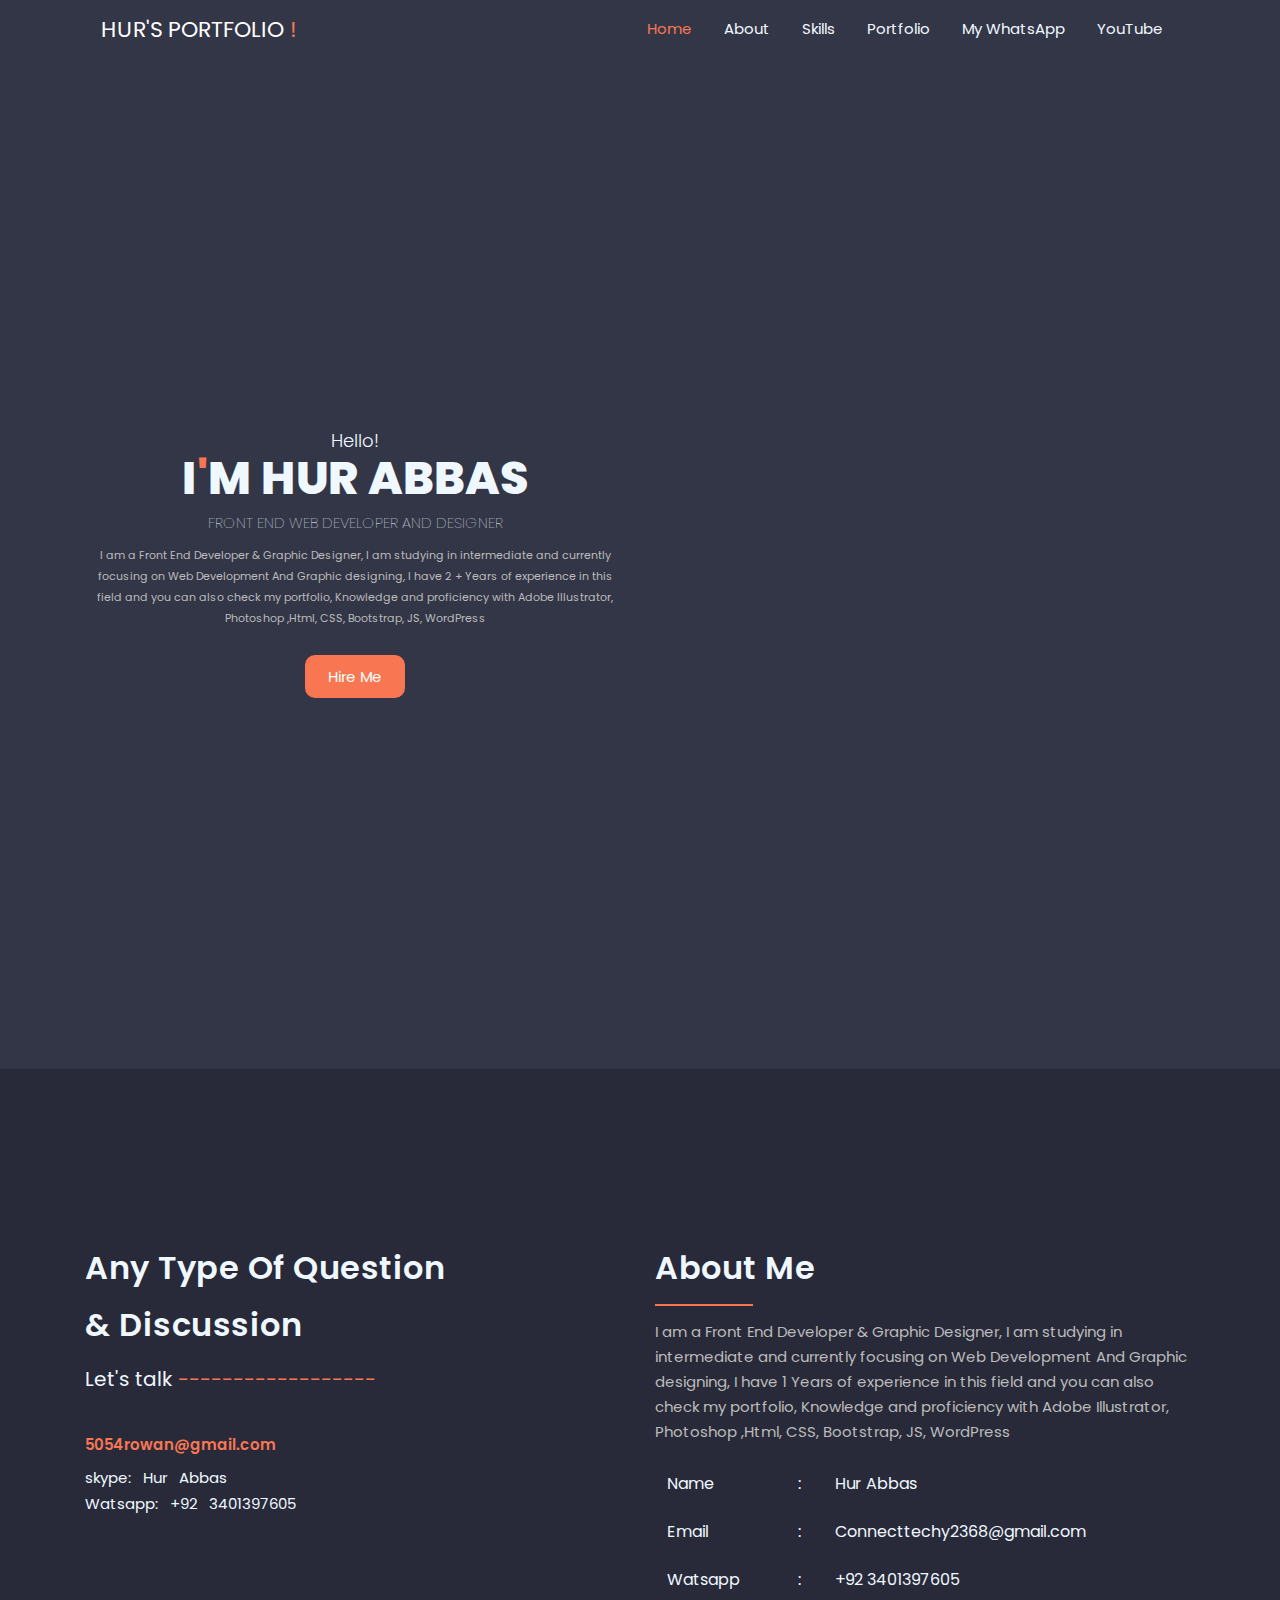
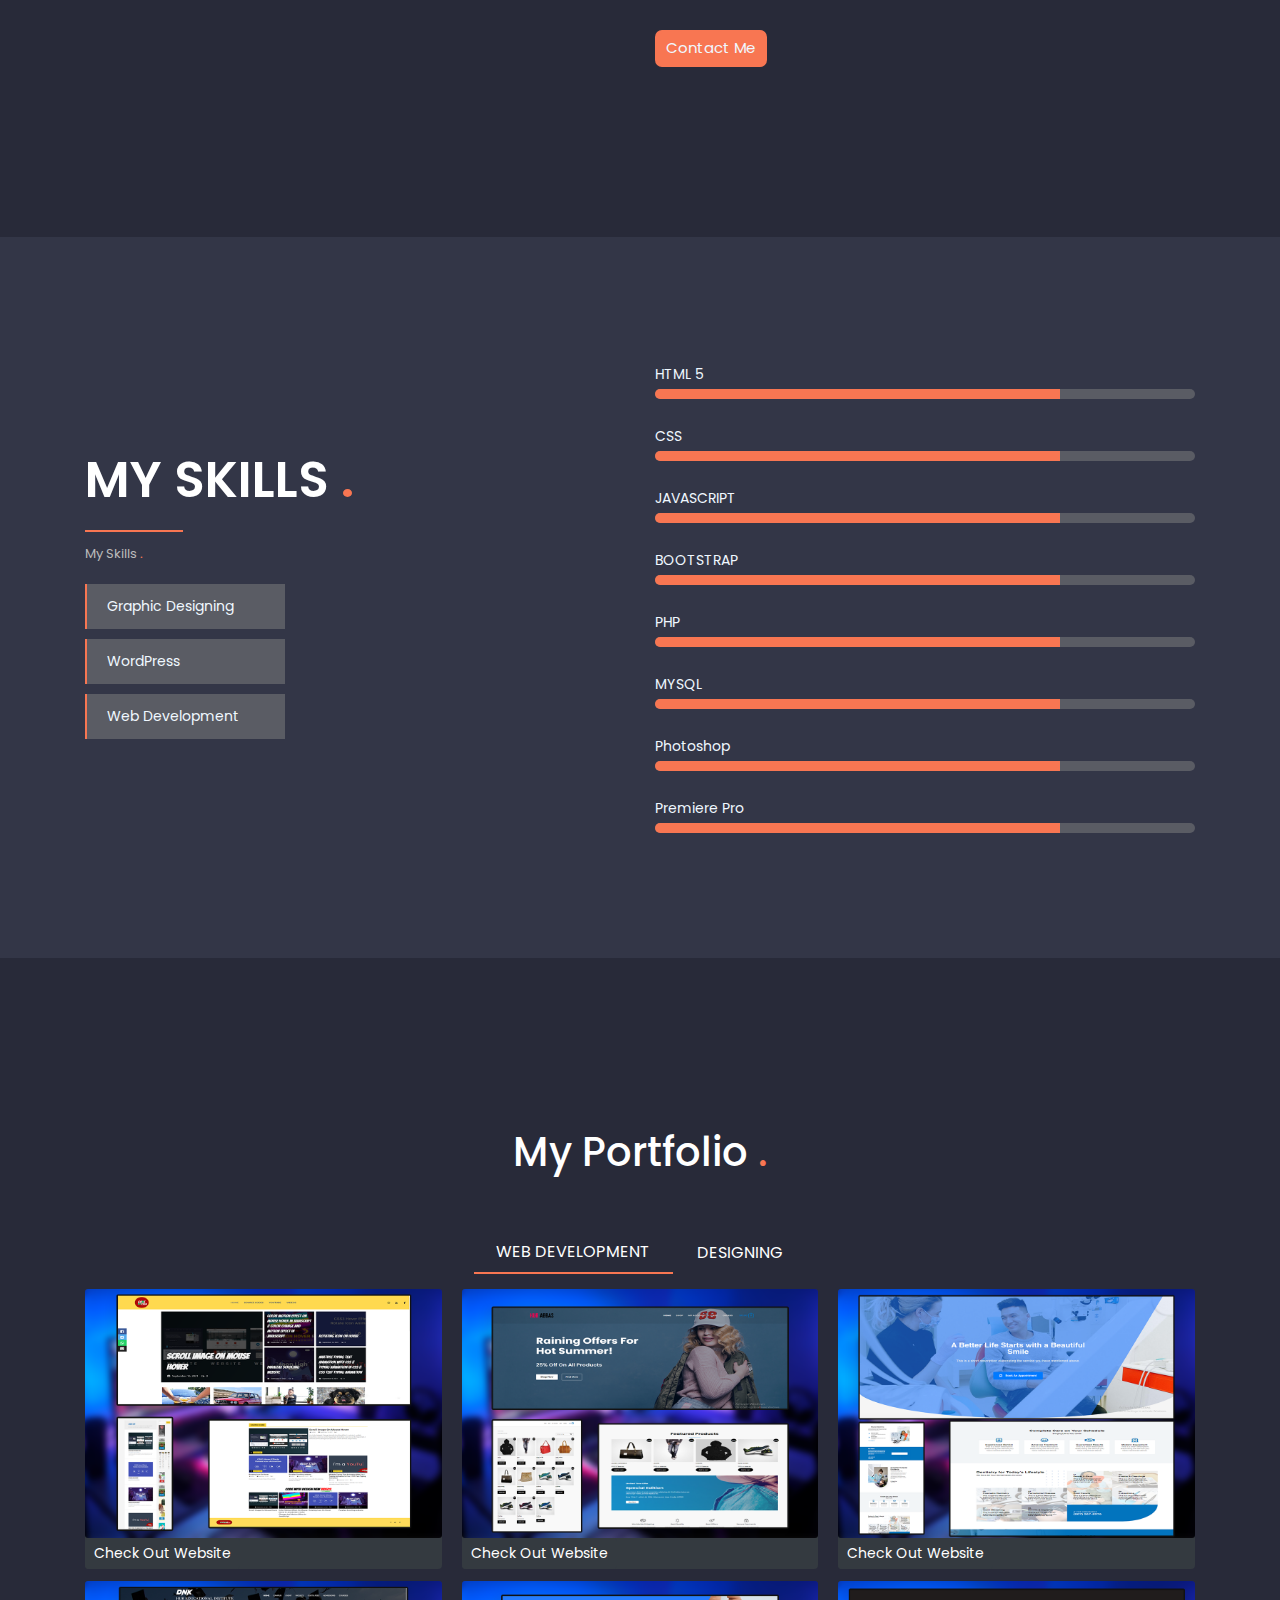
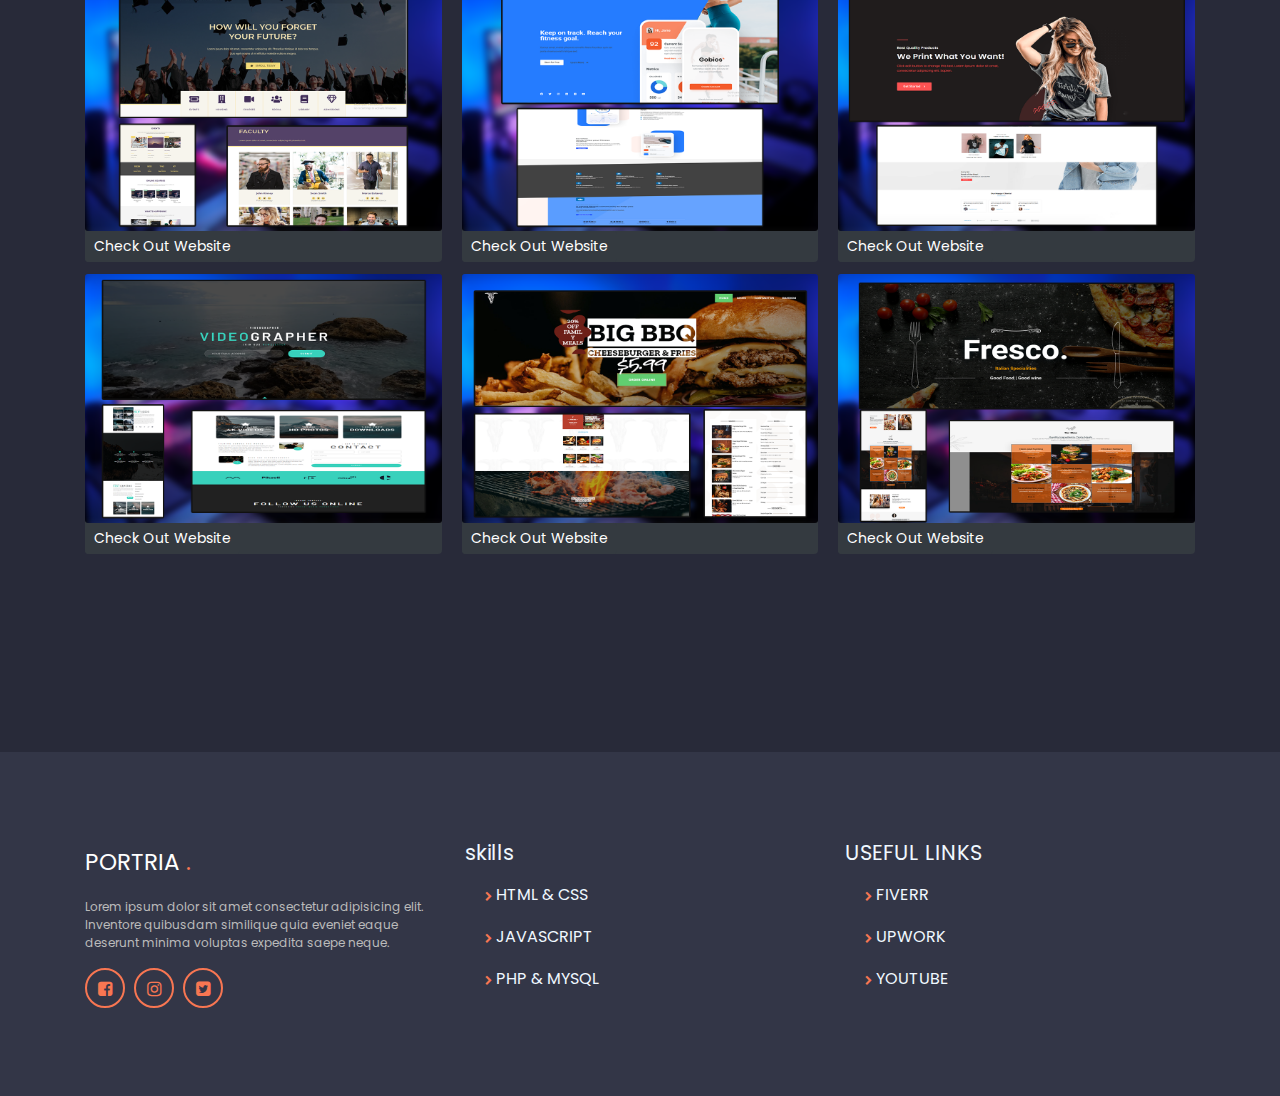
==== commit df3bbe5a: "Update index.html" ====
--- a/index.html
+++ b/index.html
@@ -108,7 +108,7 @@
                     <div>
                         <h5 class="lets_talk">Let's talk <span style="color: #f87652;">------------------</span></h5>
                     </div>
-                    <h4 id="info_gmail">connecttechy2368@gmail.com</h4>
+                    <h4 id="info_gmail">5054rowan@gmail.com</h4>
                     <div class="contact_info">
                         <h5>skype: Hur Abbas</h5>
                         <h5>Watsapp: +92 3401397605</h5>
--- a/style/index.css
+++ b/style/index.css
@@ -215,6 +215,10 @@
         width: 60%;
         margin-top: 20px;
     }
+.hero_section .row img {
+    width: 80%;
+    border-radius: 3rem;
+}
 
 
 /* about us section */
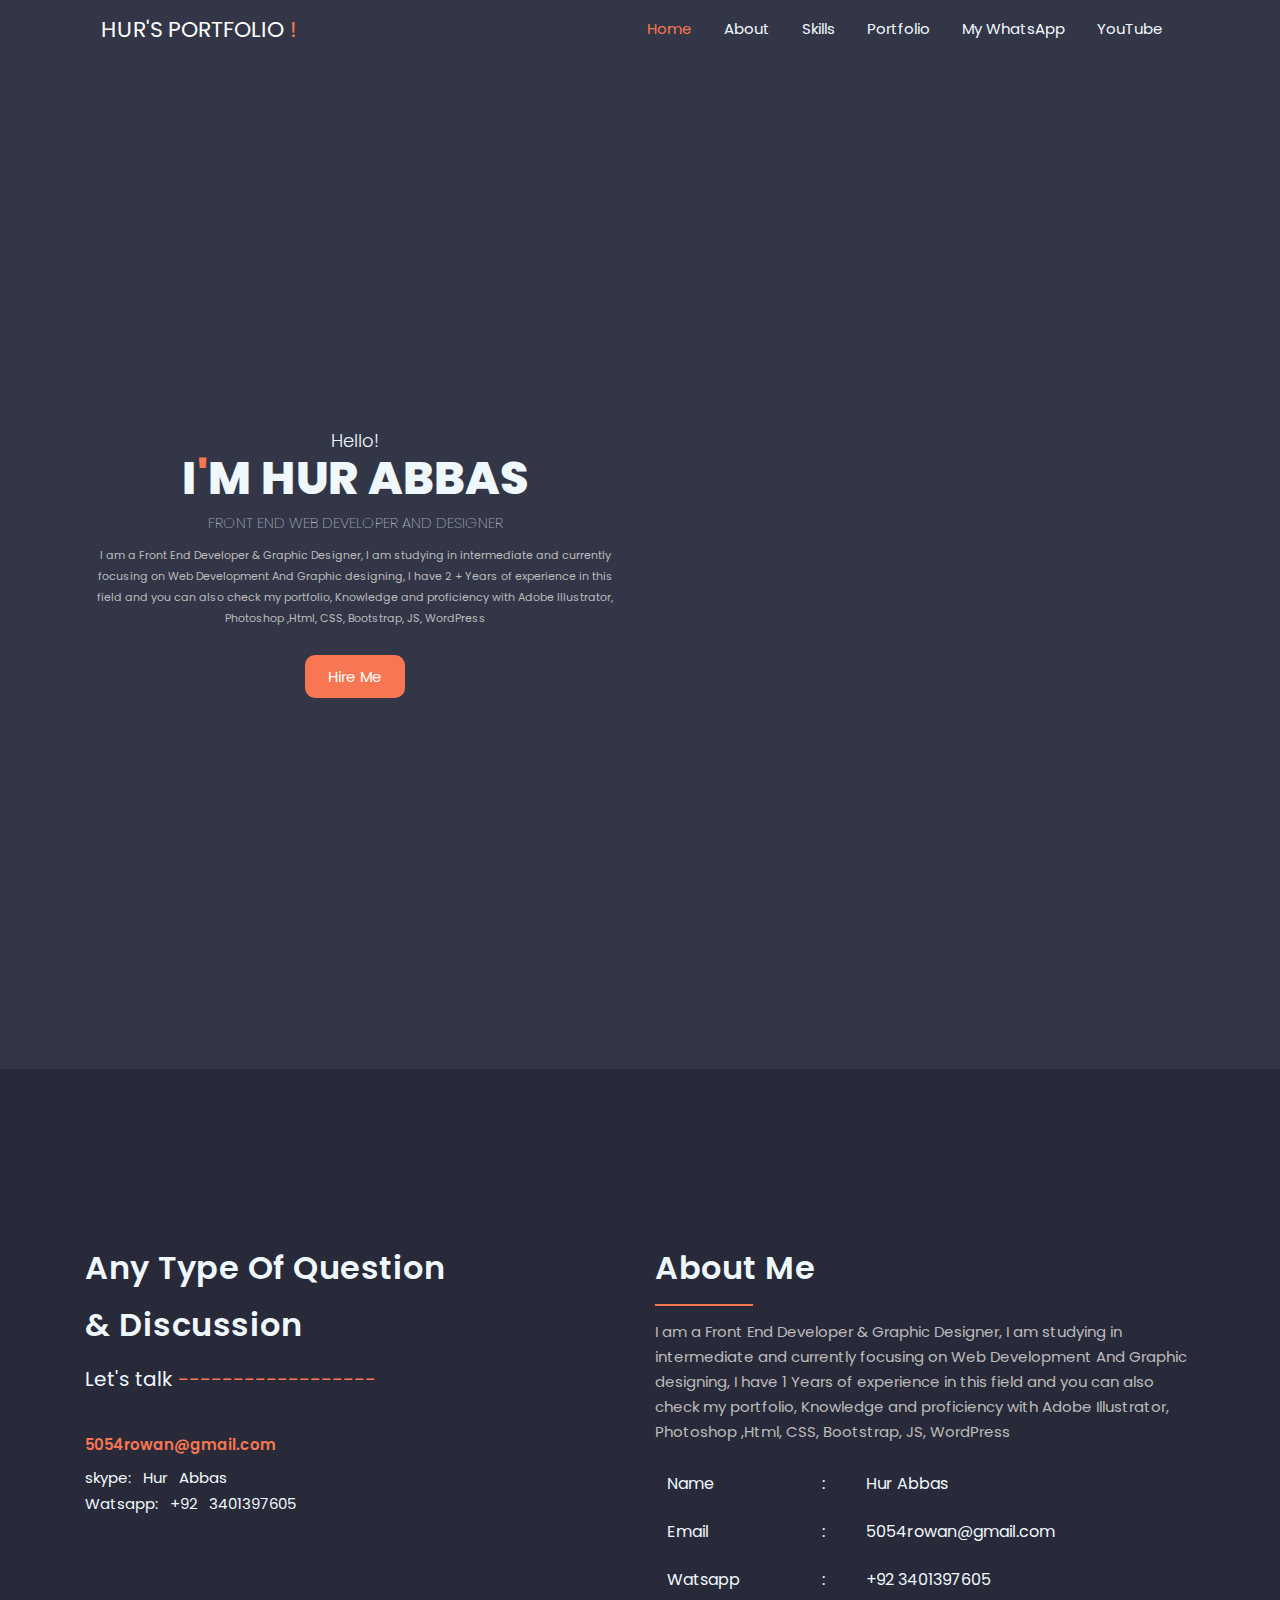
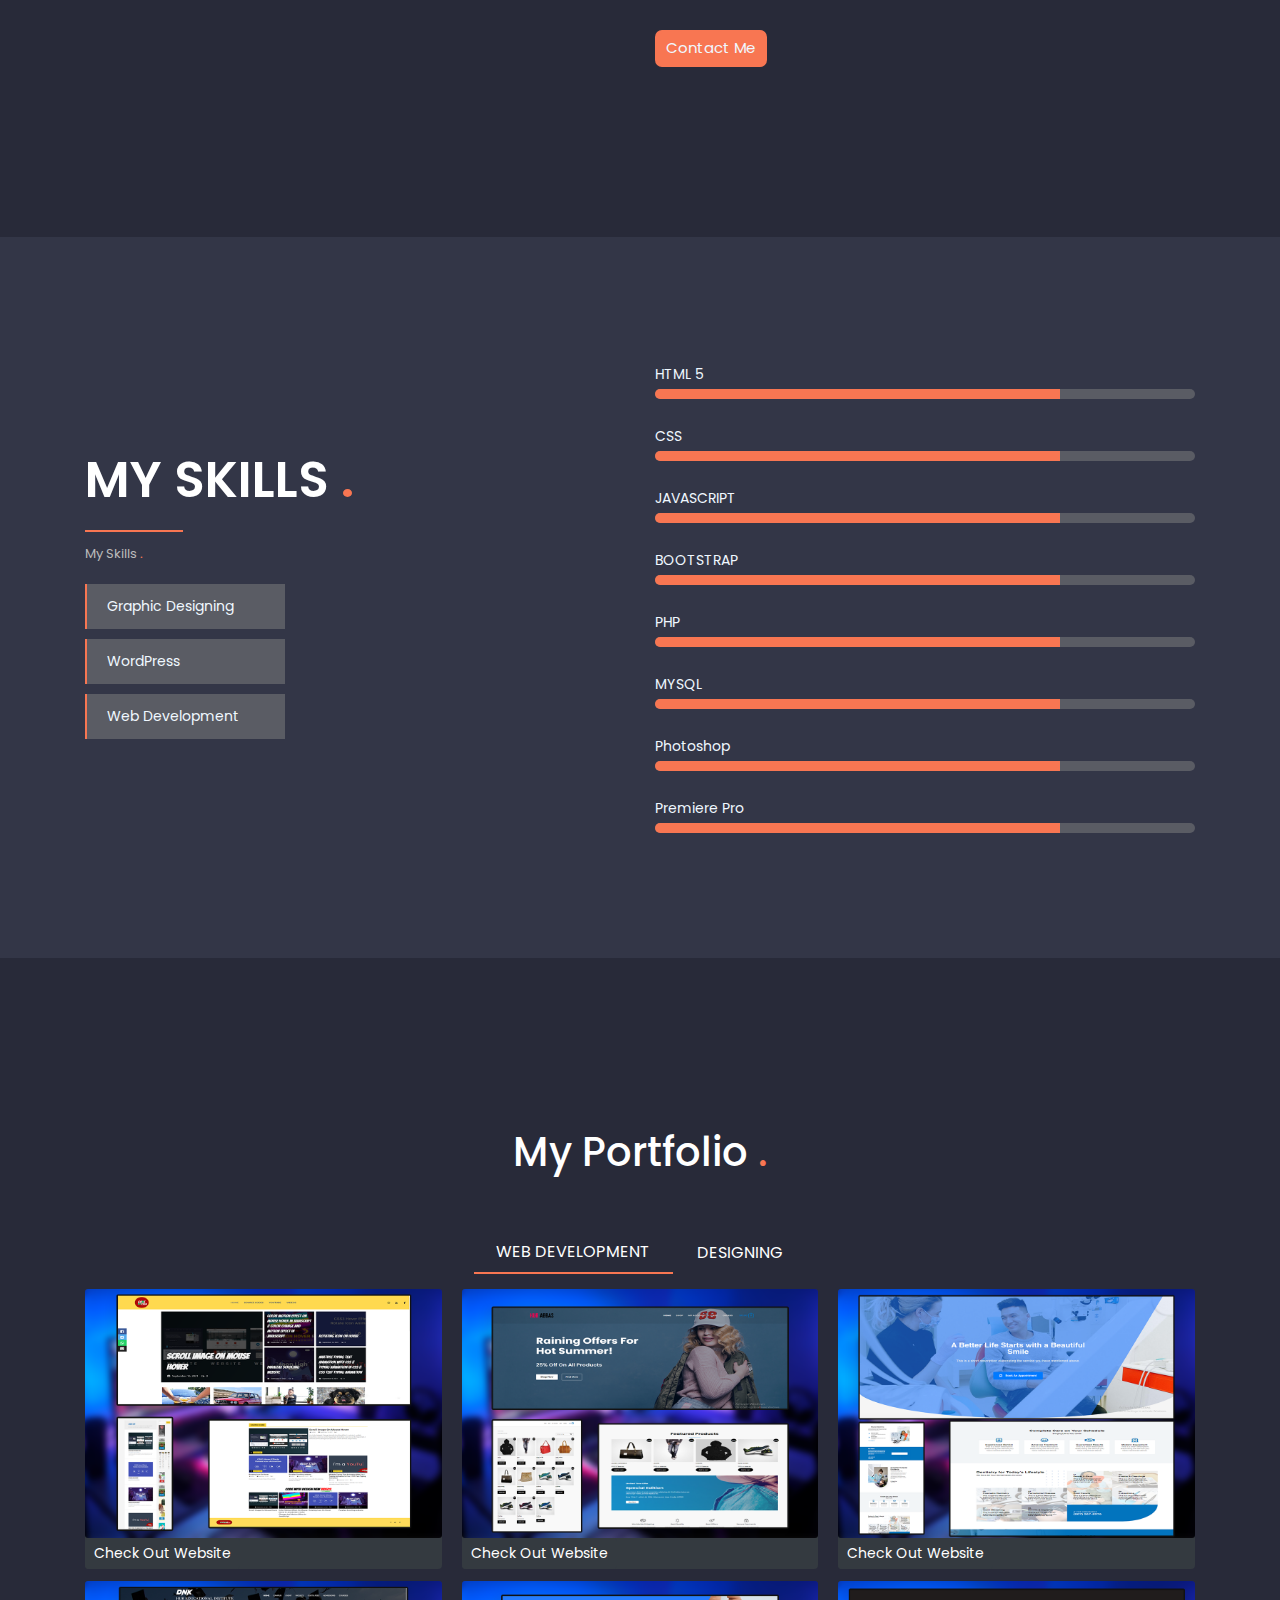
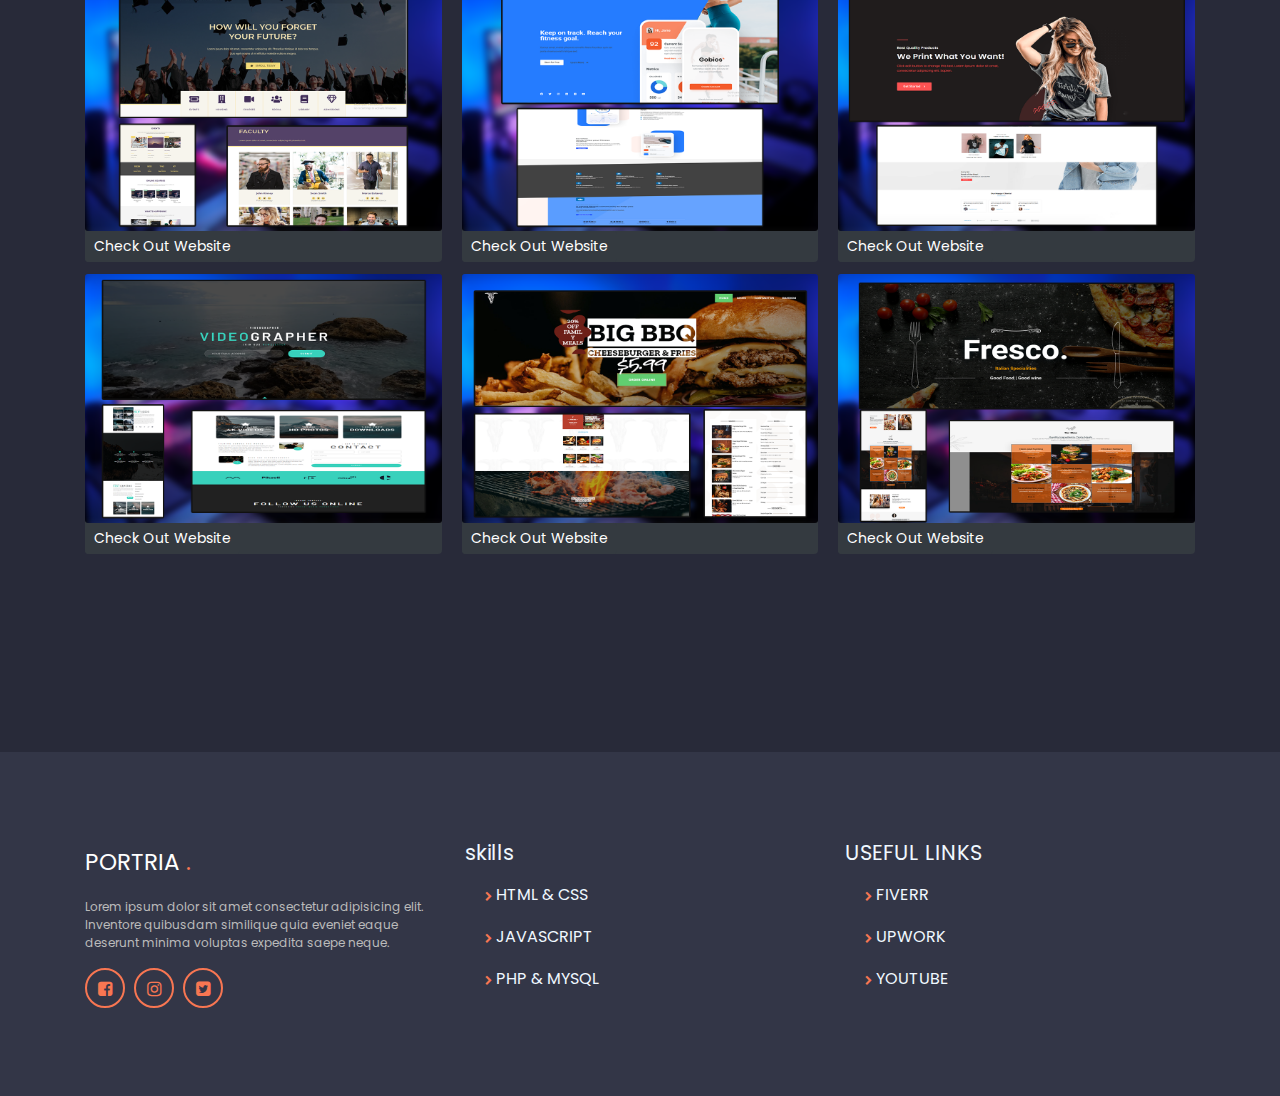
==== commit 2a3bee15: "Update index.html" ====
--- a/index.html
+++ b/index.html
@@ -138,7 +138,7 @@
                         <tr>
                             <td>Email</td>
                             <td>:</td>
-                            <td>Connecttechy2368@gmail.com</td>
+                            <td>5054rowan@gmail.com</td>
                         </tr>
                         <tr>
                             <td>Watsapp</td>
